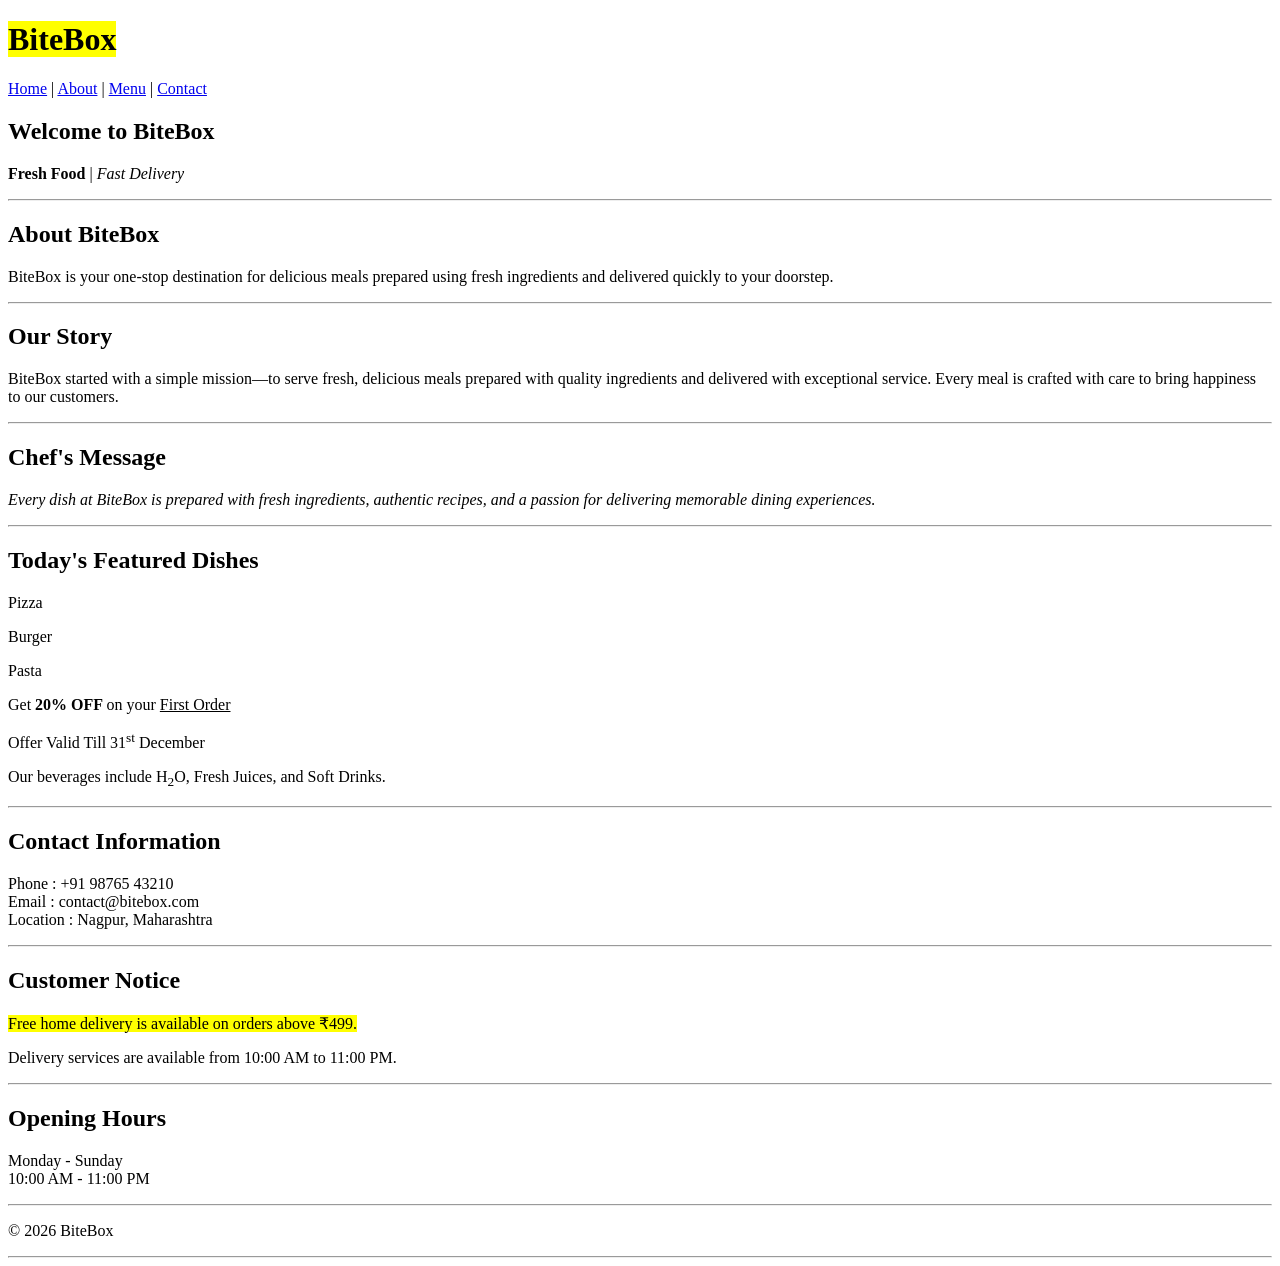
==== index.html @ c109fcca "first commit" ====
<!DOCTYPE html>
<html lang="en">

<head>
      <meta charset="UTF-8">
      <meta name="viewport" content="width=device-width, initial-scale=1.0">
      <title>BiteBox</title>
</head>

<body>

      <!-- Restaurant Name -->
      <h1><mark>BiteBox</mark> </h1>

        <!--Navigation Menu -->
<p> 
      <a href="index.html">Home</a> |
      <a href="about.html">About</a> |
      <a href="menu.html">Menu</a> |
      <a href="contact.html">Contact</a> 
</p>


      <!-- Welcome Section -->
      <h2>Welcome to BiteBox</h2>

      <p>
            <strong>Fresh Food</strong> |
            <em>Fast Delivery</em>
      </p>

      <hr>


      <!-- About Section -->
      <h2>About BiteBox</h2>
      <p>
            BiteBox is your one-stop destination for delicious meals
            prepared using fresh ingredients and delivered quickly
            to your doorstep.
      </p>

         <!--Restaurant Story -->
<hr>
    <h2> Our Story </h2>

    <p>
        BiteBox started with a simple mission—to serve fresh, delicious meals
        prepared with quality ingredients and delivered with exceptional
        service. Every meal is crafted with care to bring happiness to our
        customers.
    </p>

 <!-- Chef's Message-->
    <hr>
    <h2> Chef's Message </h2>
    <p>
        <em>
           Every dish at BiteBox is prepared with fresh ingredients, authentic 
          recipes, and a passion for delivering memorable dining experiences.
        </em>
    </p>

      <!-- Featured Section -->
      <hr>

      <h2>Today's Featured Dishes</h2>

      <p>Pizza</p>

      <p>Burger</p>

      <p>Pasta</p>

        <!--Todays Special Offers -->
      <p>
            Get <b>20% OFF </b>on your <u>First Order</u>
      </p>

      <p>
            Offer Valid Till 31<sup>st</sup> December
      </p>

      <p>
            Our beverages include H<sub>2</sub>O, Fresh Juices, and Soft Drinks.
      </p>


  <!--Contact Information-->
    <hr>
    <h2> Contact Information </h2>
    <p>

        Phone : +91 98765 43210
        <br>
        Email : contact@bitebox.com
        <br>
        Location : Nagpur, Maharashtra
    </p>

  <!-- Customer Notice -->
    <hr>
    <h2> Customer Notice </h2>
    <p>
        <mark> Free home delivery is available on orders above ₹499. </mark>
    </p>

    <p>
        Delivery services are available from 10:00 AM to 11:00 PM.
    </p>


      <!-- Opening Hours section -->
      <hr>

      <h2>Opening Hours</h2>

      <p>
            Monday - Sunday
            <br>
            10:00 AM - 11:00 PM
      </p>

      <!-- Footer Section -->
      <hr>
      <p>
            © 2026 BiteBox
      </p>

      <hr>



</body>

</html>
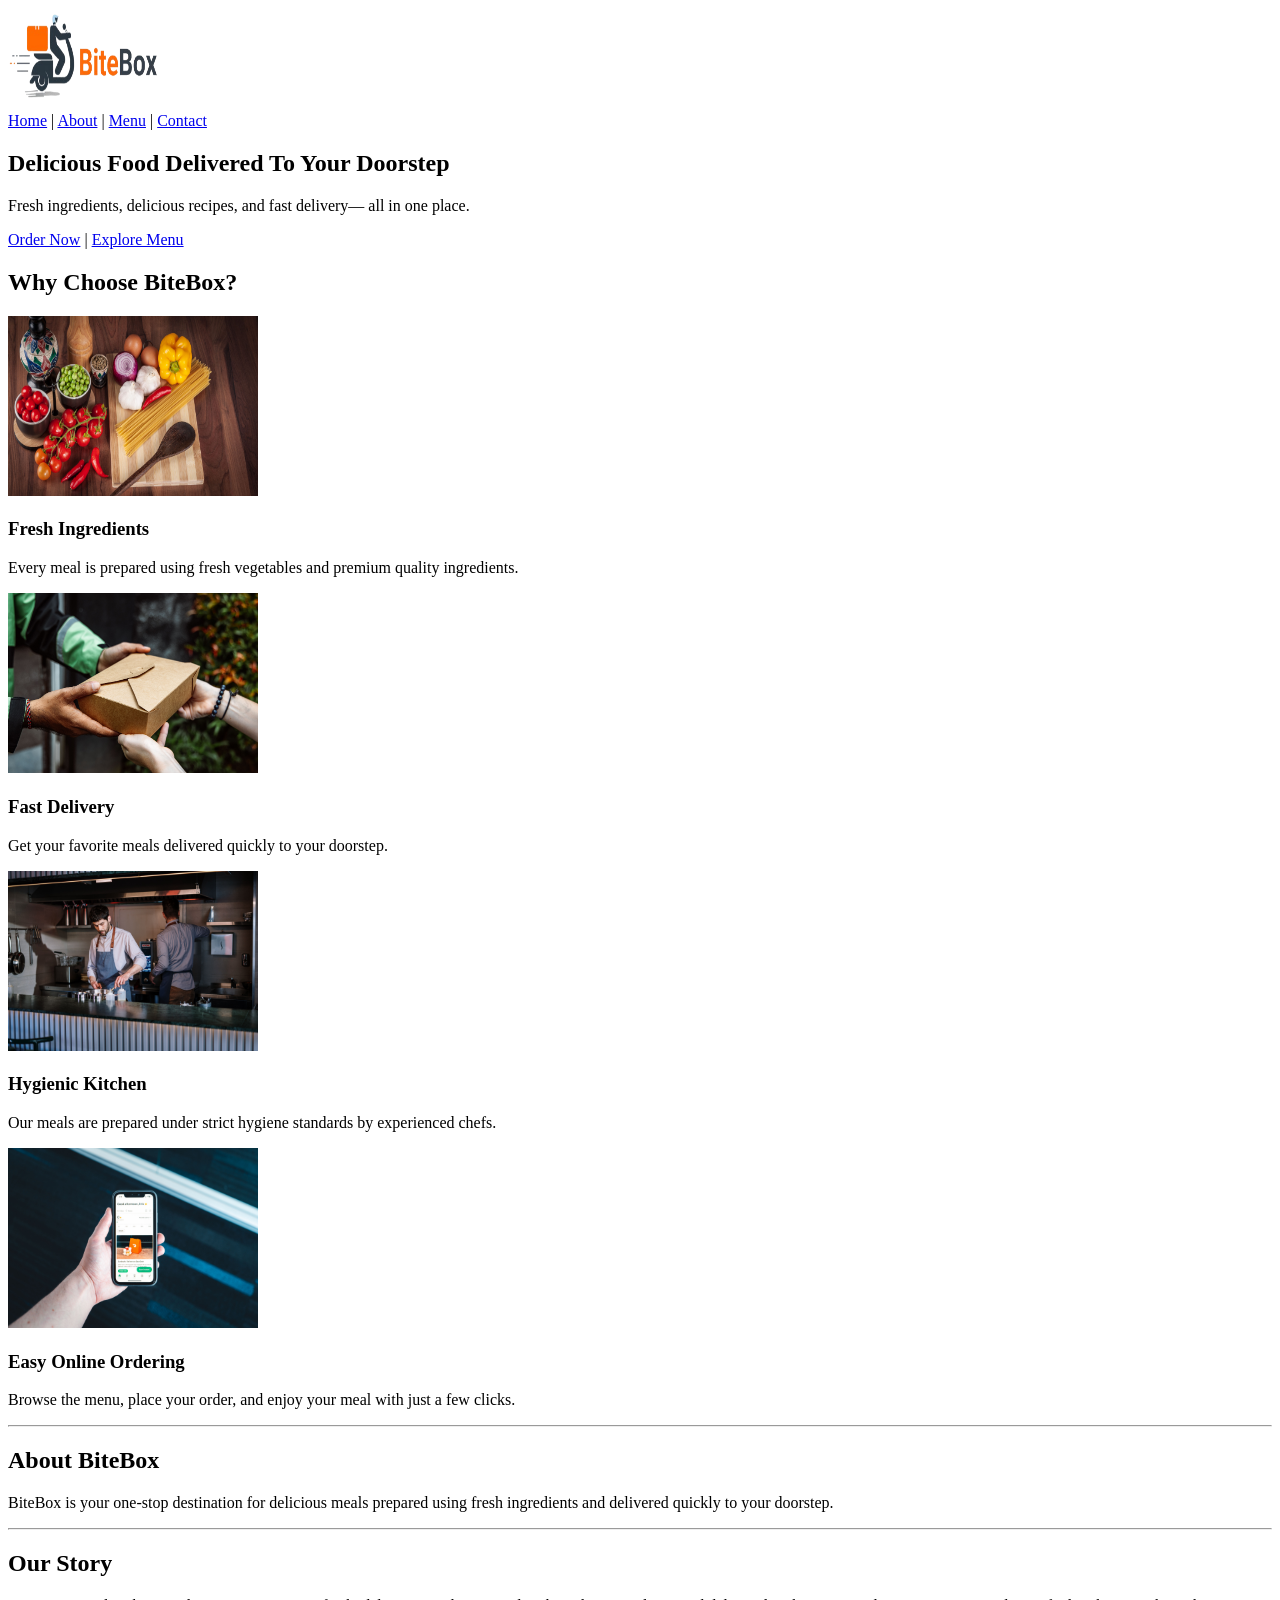
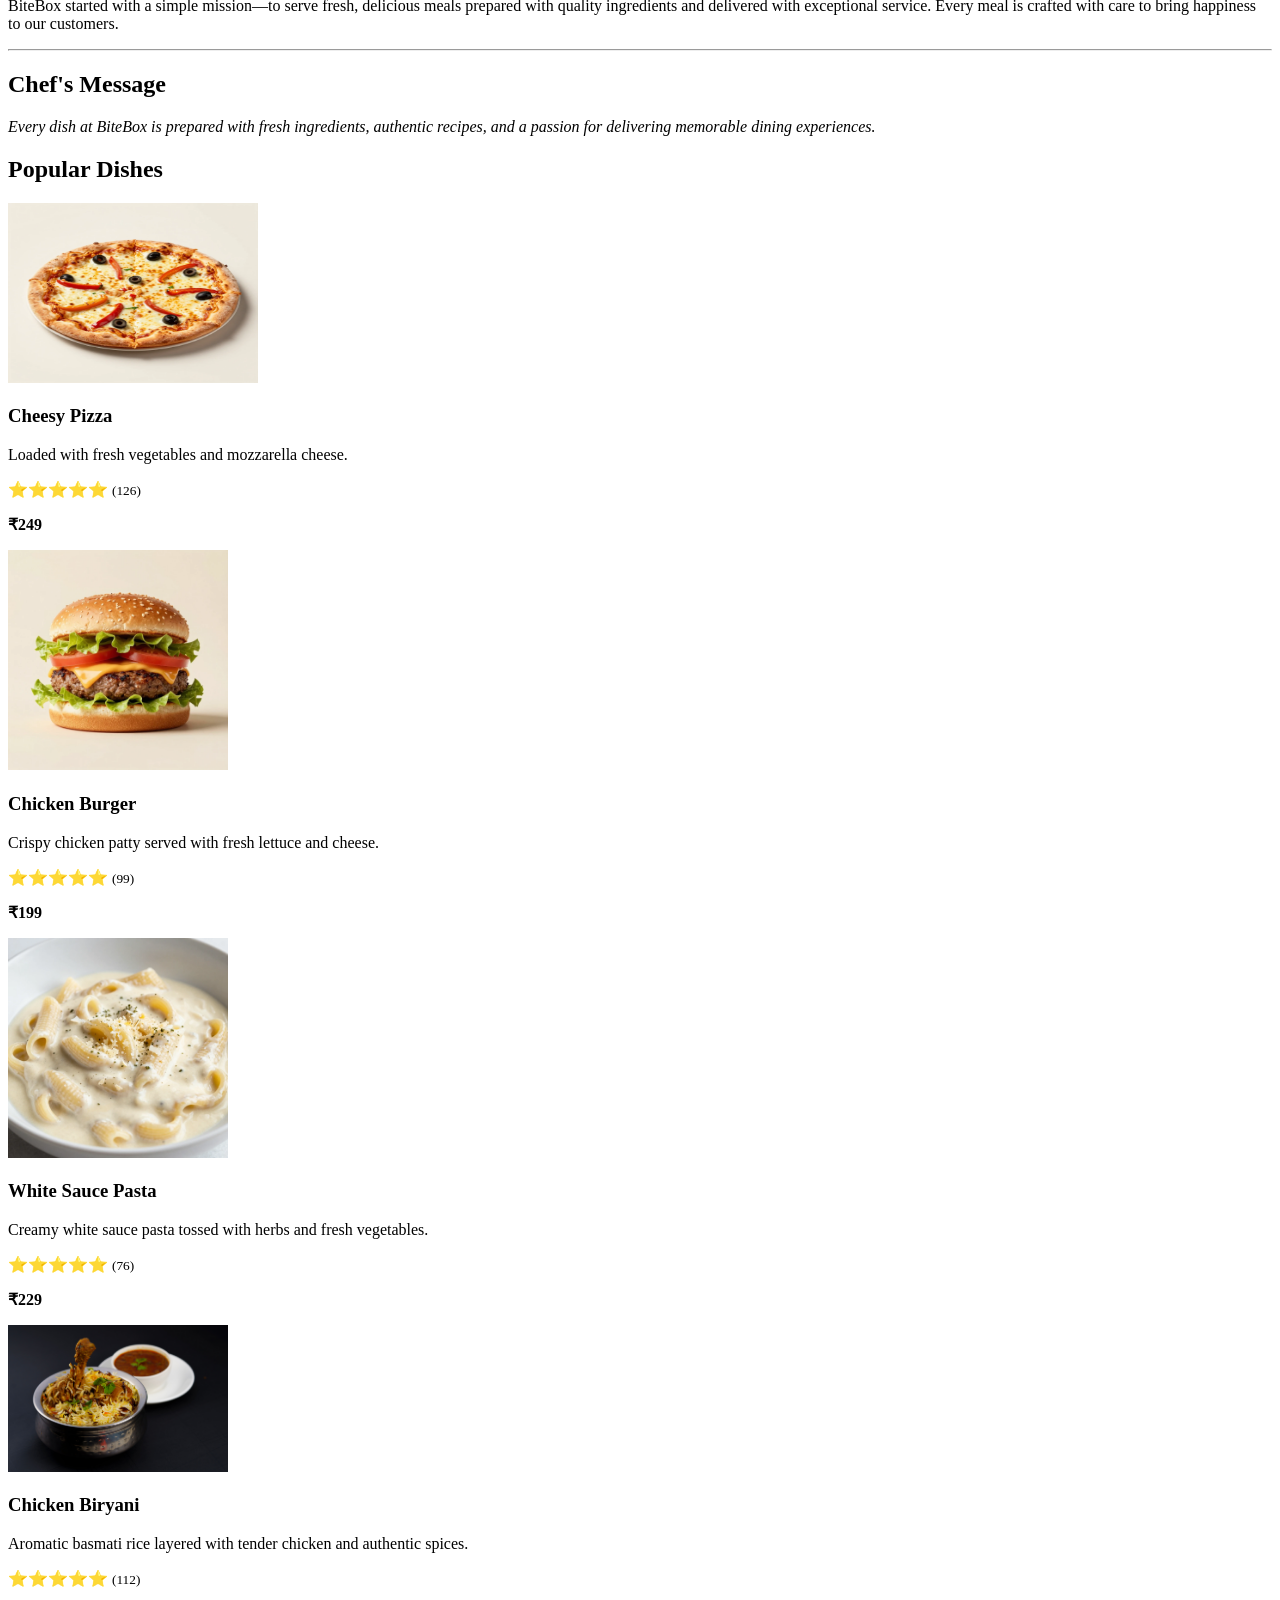
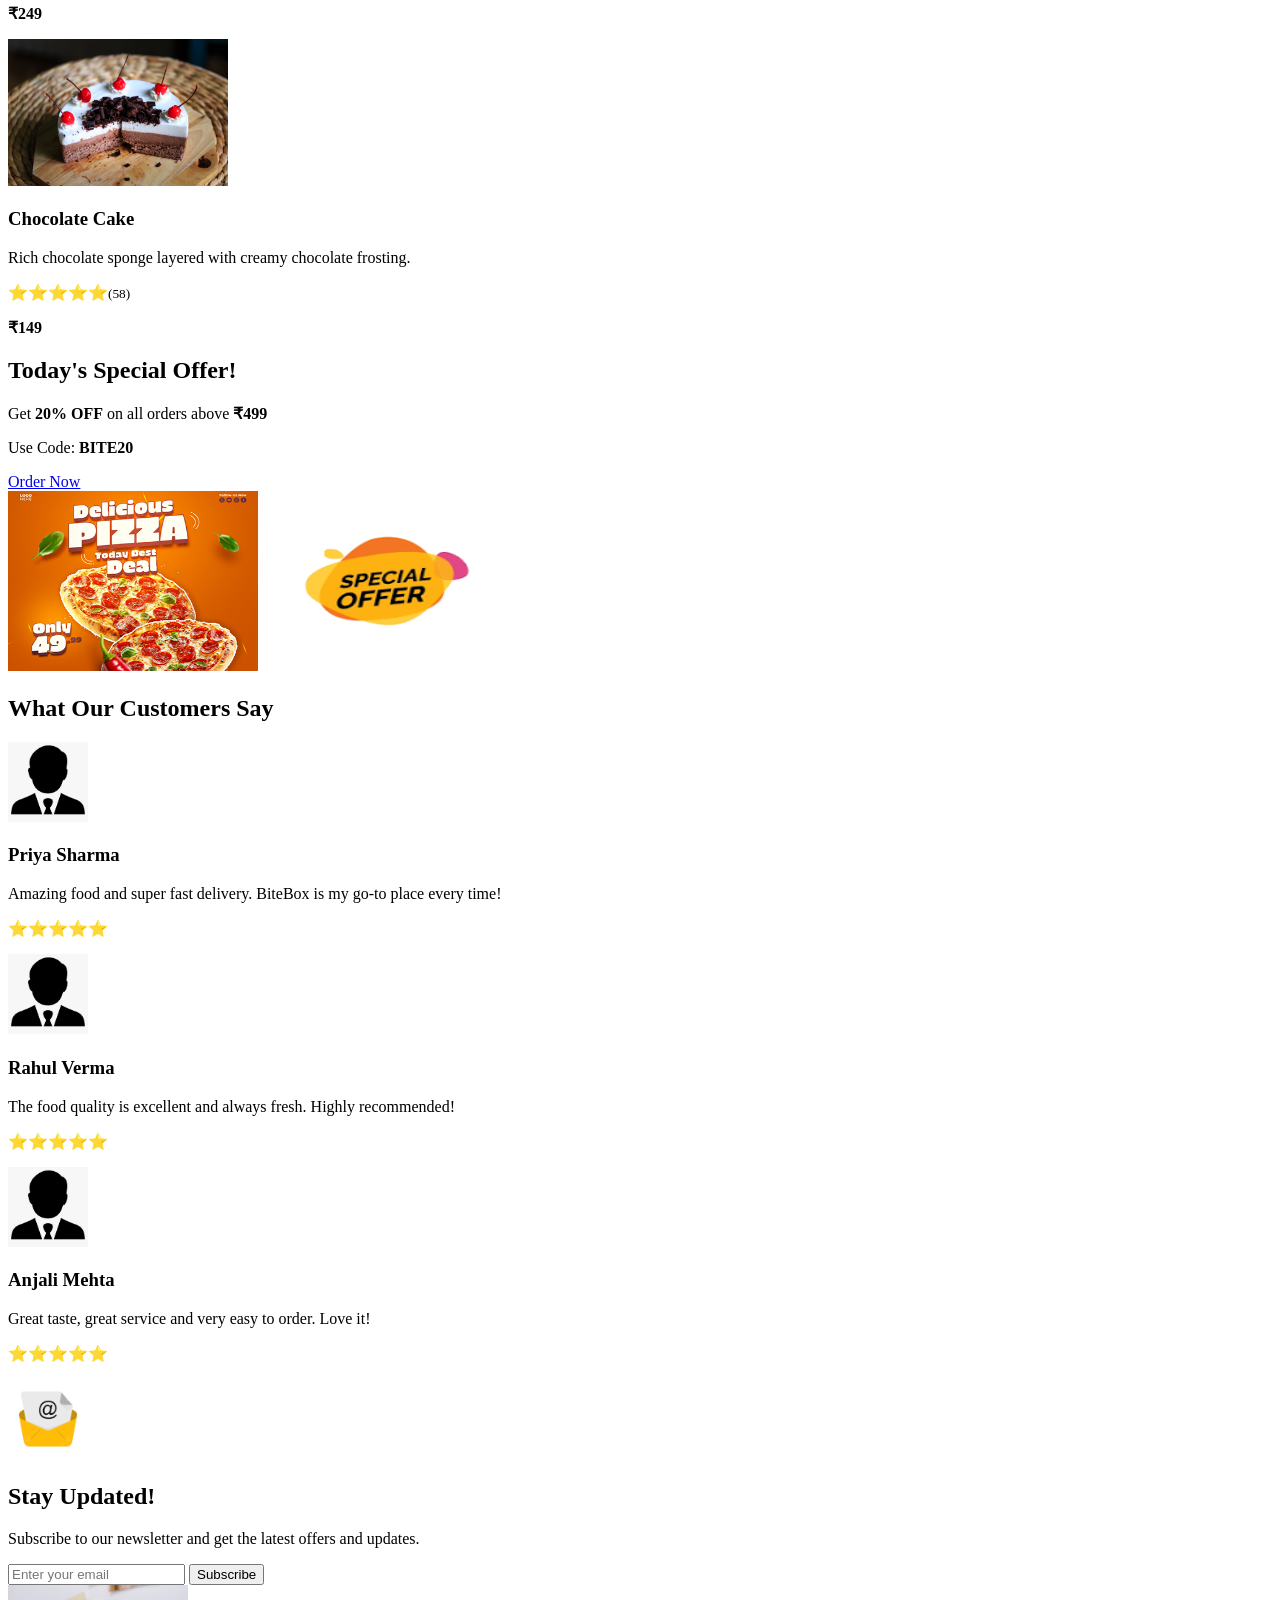
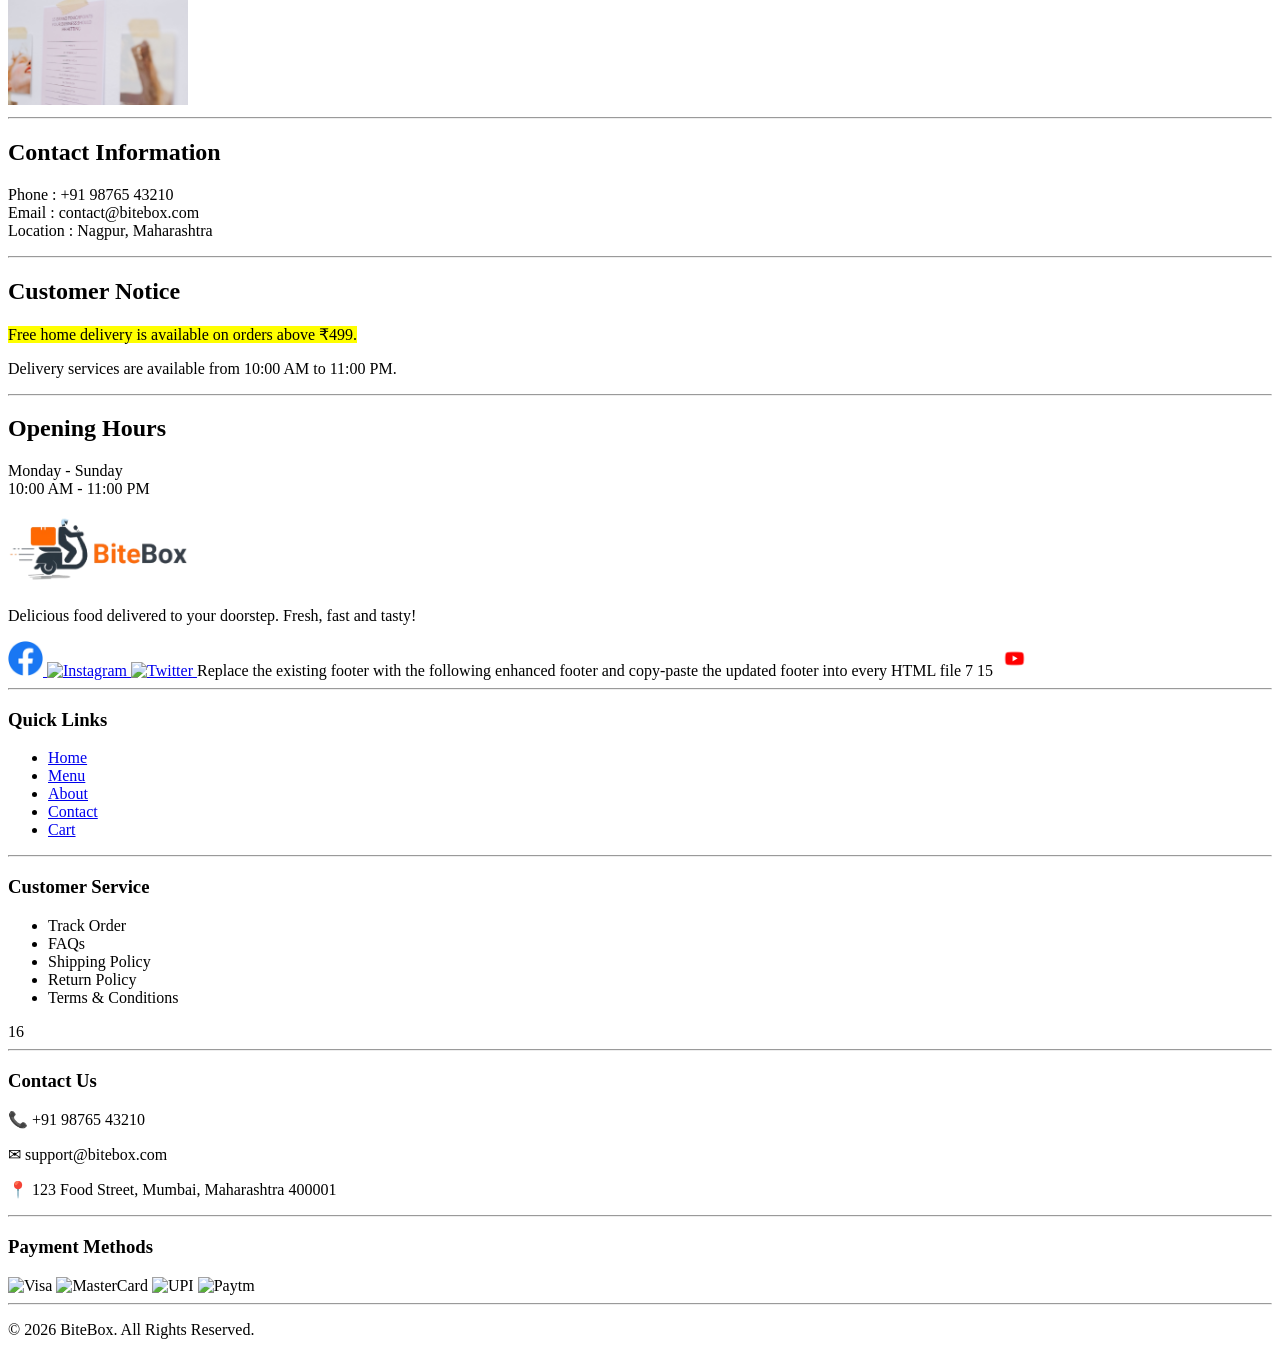
==== commit f7c5b5e8: "update menu, index, about" ====
--- a/index.html
+++ b/index.html
@@ -8,128 +8,358 @@
 </head>
 
 <body>
-
-      <!-- Restaurant Name -->
-      <h1><mark>BiteBox</mark> </h1>
-
-        <!--Navigation Menu -->
-<p> 
-      <a href="index.html">Home</a> |
-      <a href="about.html">About</a> |
-      <a href="menu.html">Menu</a> |
-      <a href="contact.html">Contact</a> 
-</p>
-
-
-      <!-- Welcome Section -->
-      <h2>Welcome to BiteBox</h2>
-
-      <p>
-            <strong>Fresh Food</strong> |
-            <em>Fast Delivery</em>
-      </p>
-
-      <hr>
-
-
-      <!-- About Section -->
-      <h2>About BiteBox</h2>
-      <p>
-            BiteBox is your one-stop destination for delicious meals
-            prepared using fresh ingredients and delivered quickly
-            to your doorstep.
-      </p>
-
-         <!--Restaurant Story -->
-<hr>
-    <h2> Our Story </h2>
-
-    <p>
-        BiteBox started with a simple mission—to serve fresh, delicious meals
-        prepared with quality ingredients and delivered with exceptional
-        service. Every meal is crafted with care to bring happiness to our
-        customers.
-    </p>
-
- <!-- Chef's Message-->
-    <hr>
-    <h2> Chef's Message </h2>
-    <p>
-        <em>
-           Every dish at BiteBox is prepared with fresh ingredients, authentic 
-          recipes, and a passion for delivering memorable dining experiences.
-        </em>
-    </p>
-
-      <!-- Featured Section -->
-      <hr>
-
-      <h2>Today's Featured Dishes</h2>
-
-      <p>Pizza</p>
-
-      <p>Burger</p>
-
-      <p>Pasta</p>
-
-        <!--Todays Special Offers -->
-      <p>
-            Get <b>20% OFF </b>on your <u>First Order</u>
-      </p>
-
-      <p>
-            Offer Valid Till 31<sup>st</sup> December
-      </p>
-
-      <p>
-            Our beverages include H<sub>2</sub>O, Fresh Juices, and Soft Drinks.
-      </p>
-
-
-  <!--Contact Information-->
-    <hr>
-    <h2> Contact Information </h2>
-    <p>
-
-        Phone : +91 98765 43210
-        <br>
-        Email : contact@bitebox.com
-        <br>
-        Location : Nagpur, Maharashtra
-    </p>
-
-  <!-- Customer Notice -->
-    <hr>
-    <h2> Customer Notice </h2>
-    <p>
-        <mark> Free home delivery is available on orders above ₹499. </mark>
-    </p>
-
-    <p>
-        Delivery services are available from 10:00 AM to 11:00 PM.
-    </p>
-
-
-      <!-- Opening Hours section -->
-      <hr>
-
-      <h2>Opening Hours</h2>
-
-      <p>
-            Monday - Sunday
-            <br>
-            10:00 AM - 11:00 PM
-      </p>
+      <header>
+            <!-- Restaurant Logo -->
+            <img src="assets/images/newbiteboxlogo.png" height="100" width="150" alt="BiteBox Logo">
+
+            <!--Navigation Menu -->
+            <nav>
+                  <a href="index.html">Home</a> |
+                  <a href="about.html">About</a> |
+                  <a href="menu.html">Menu</a> |
+                  <a href="contact.html">Contact</a>
+            </nav>
+      </header>
+
+      <!-- start main section -->
+      <main>
+            <!-- Hero section start -->
+            <section>
+
+                  <h1>Delicious Food Delivered To Your Doorstep</h1>
+                  <p> Fresh ingredients, delicious recipes, and fast delivery— all in one place.</p>
+                  <a href="menu.html">Order Now</a>
+                  |
+                  <a href="menu.html">Explore Menu</a>
+
+            </section>
+
+            <!-- Why choose us! -->
+            <section id="features">
+                  <h2>Why Choose BiteBox?</h2>
+
+                  <article>
+                        <img src="./assets/images/fresh-ingedients.jpg" alt="Fresh Ingredients" width="250"
+                              height="180">
+                        <h3>Fresh Ingredients</h3>
+                        <p>Every meal is prepared using fresh vegetables and premium
+                              quality ingredients.</p>
+                  </article>
+
+                  <article>
+                        <img src="./assets/images/fatst delivery.jpg" alt="Fast Delivery" width="250" height="180">
+                        <h3>Fast Delivery</h3>
+                        <p>Get your favorite meals delivered quickly to your doorstep.</p>
+                  </article>
+
+                  <article>
+                        <img src="./assets/images/kitchen.jpg" alt="Hygienic Kitchen" width="250" height="180">
+                        <h3>Hygienic Kitchen</h3>
+                        <p>Our meals are prepared under strict hygiene standards
+                              by experienced chefs.</p>
+                  </article>
+
+                  <article>
+                        <img src="./assets/images/online-order.jpg" alt="Online Ordering" width="250" height="180">
+                        <h3>Easy Online Ordering</h3>
+                        <p>
+                              Browse the menu, place your order, and enjoy your meal with
+                              just a few clicks.
+                        </p>
+                  </article>
+
+            </section>
+
+
+            <hr>
+            <section>
+                  <!-- About Section -->
+                  <h2>About BiteBox</h2>
+                  <p>
+                        BiteBox is your one-stop destination for delicious meals
+                        prepared using fresh ingredients and delivered quickly
+                        to your doorstep.
+                  </p>
+            </section>
+
+            <!--Restaurant Story -->
+            <section>
+                  <hr>
+                  <h2> Our Story </h2>
+                  <p>
+                        BiteBox started with a simple mission—to serve fresh, delicious meals
+                        prepared with quality ingredients and delivered with exceptional
+                        service. Every meal is crafted with care to bring happiness to our
+                        customers.
+                  </p>
+            </section>
+            <!-- Chef's Message-->
+            <section>
+                  <hr>
+                  <h2> Chef's Message </h2>
+                  <p>
+                        <em>
+                              Every dish at BiteBox is prepared with fresh ingredients, authentic
+                              recipes, and a passion for delivering memorable dining experiences.
+                        </em>
+                  </p>
+            </section>
+
+
+
+            <!-- Todays Featured Section -->
+            <section id="popular-dishes">
+                  <h2>Popular Dishes</h2>
+                  <article>
+
+                        <img src="./assets/images/pizza.png" alt="Cheesy Pizza" width="250" height="180">
+                        <h3>Cheesy Pizza</h3>
+                        <p>Loaded with fresh vegetables and mozzarella cheese.</p>
+                        <p> <span>⭐⭐⭐⭐⭐ </span> <small>(126)</small></p>
+                        <p> <strong> ₹249 </strong></p>
+                  </article>
+
+                  <article>
+                        <img src="assets/images/burger.png" alt="Chicken Burger" width="220">
+                        <h3>Chicken Burger</h3>
+                        <p>
+                              Crispy chicken patty served with fresh lettuce and cheese.
+                        </p>
+                        <p> <span>⭐⭐⭐⭐⭐ </span> <small> (99)</small> </p>
+                        <p> <strong>₹199</strong> </p>
+                  </article>
+
+                  <article>
+                        <img src="assets/images/pasta.png" alt="White Sauce Pasta" width="220">
+                        <h3>White Sauce Pasta</h3>
+                        <p>
+                              Creamy white sauce pasta tossed with herbs and fresh vegetables.
+                        </p>
+                        <p> <span>⭐⭐⭐⭐⭐ </span><small> (76) </small> </p>
+                        <p> <strong>₹229</strong></p>
+                  </article>
+
+                  <article>
+                        <img src="assets/images/biryani.jpg" alt="Chicken Biryani" width="220">
+                        <h3>Chicken Biryani</h3>
+                        <p>
+                              Aromatic basmati rice layered with tender chicken and authentic spices.
+                        </p>
+                        <p> <span>⭐⭐⭐⭐⭐ </span><small>(112)</small> </p>
+                        <p><strong>₹249</strong></p>
+                  </article>
+
+                  <article>
+                        <img src="assets/images/cake.jpg" alt="Chocolate Cake" width="220">
+                        <h3>Chocolate Cake</h3>
+                        <p>
+                              Rich chocolate sponge layered with creamy chocolate frosting.
+                        </p>
+                        <p><span>⭐⭐⭐⭐⭐</span><small>(58)</small> </p>
+                        <p> <strong>₹149</strong></p>
+                  </article>
+
+            </section>
+
+            <!-- Todays Special Offers -->
+            <section id="offer">
+                  <div class="offer-content">
+                        <h2>Today's Special Offer!</h2>
+                        <p> Get <strong>20% OFF</strong> on all orders above
+                              <strong>₹499</strong>
+                        </p>
+                        <p> Use Code: <strong>BITE20</strong></p>
+                        <a href="menu.html"> Order Now </a>
+                  </div>
+
+                  <div class="offer-image">
+                        <img src="assets/images/pizza-discount.png" alt="Special Offer Pizza" width="250" height="180">
+                        <img src="assets/images/offer.png" alt="20% OFF" width="250" height="180">
+                  </div>
+            </section>
+
+            <!--Customer Reviews-->
+            <section id="reviews">
+                  <h2>What Our Customers Say</h2>
+
+                  <article>
+                        <img src="assets/images/person.png" alt="Priya Sharma" width="80" height="80">
+                        <h3>Priya Sharma</h3>
+                        <p> Amazing food and super fast delivery.
+                              BiteBox is my go-to place every time!
+                        </p>
+                        <p> <span>⭐⭐⭐⭐⭐</span> </p>
+                  </article>
+
+                  <article>
+                        <img src="assets/images/person.png" alt="Rahul Verma" width="80" height="80">
+                        <h3>Rahul Verma</h3>
+                        <p>The food quality is excellent and always fresh. Highly recommended!</p>
+                        <p> <span>⭐⭐⭐⭐⭐</span> </p>
+                  </article>
+
+                  <article>
+                        <img src="assets/images/person.png" alt="Anjali Mehta" width="80" height="80">
+                        <h3>Anjali Mehta</h3>
+                        <p>Great taste, great service and very easy to order. Love it!
+                        </p>
+                        <p> <span>⭐⭐⭐⭐⭐</span> </p>
+                  </article>
+            </section>
+            <section>
+                  <div>
+
+
+
+                  </div>
+
+            </section>
+
+            <!-- NewsLetter -->
+            <section id="newsletter">
+                  <div class="newsletter-content">
+                        <img src="assets/images/mail.png" alt="Newsletter Icon" width="80" height="80">
+
+                        <div>
+                              <h2>Stay Updated!</h2>
+                              <p> Subscribe to our newsletter and get the latest
+                                    offers and updates.
+                              </p>
+                        </div>
+                  </div>
+
+                  <div class="newsletter-form">
+                        <input type="email" placeholder="Enter your email">
+                        <button> Subscribe </button>
+                  </div>
+
+                  <div class="newsletter-image">
+                        <img src="assets/images/newsletter.jpg" alt="Newsletter Food" width="180" height="120">
+                  </div>
+            </section>
+
+
+            <!--Contact Information-->
+            <section>
+                  <hr>
+                  <h2> Contact Information </h2>
+                  <p>
+                        Phone : +91 98765 43210
+                        <br>
+                        Email : contact@bitebox.com
+                        <br>
+                        Location : Nagpur, Maharashtra
+                  </p>
+            </section>
+
+            <aside>
+                  <!-- Customer Notice -->
+                  <hr>
+                  <h2> Customer Notice </h2>
+                  <p>
+                        <mark> Free home delivery is available on orders above ₹499. </mark>
+                  </p>
+                  <p>
+                        Delivery services are available from 10:00 AM to 11:00 PM.
+                  </p>
+            </aside>
+
+            <section>
+                  <!-- Opening Hours section -->
+                  <hr>
+                  <h2>Opening Hours</h2>
+                  <p>
+                        Monday - Sunday
+                        <br>
+                        10:00 AM - 11:00 PM
+                  </p>
+            </section>
+
+      </main>
 
       <!-- Footer Section -->
-      <hr>
-      <p>
-            © 2026 BiteBox
-      </p>
-
-      <hr>
-
-
+
+      <footer>
+            <!-- Footer Logo Section -->
+            <section>
+                  <img src="assets/images/newbiteboxlogo.png" alt="BiteBox Logo" width="180">
+                  <p> Delicious food delivered to your doorstep.
+                        Fresh, fast and tasty!
+                  </p>
+
+                  <a href="#">
+                        <img src="assets/images/facebook.png" alt="Facebook" width="35" height="35">
+                  </a>
+
+                  <a href="#">
+                        <img src="assets/images/instagram.png" alt="Instagram" width="35" height="35">
+                  </a>
+
+                  <a href="#">
+                        <img src="assets/images/twitter.png" alt="Twitter" width="35" height="35">
+                  </a>
+                  Replace the existing footer with the following enhanced footer and copy-paste the  updated footer into every HTML file
+
+                  7  15
+                  <a href="#">
+                        <img src="assets/images/youtube.png" alt="YouTube" width="35" height="35">
+                  </a>
+            </section>
+
+            <hr>
+
+            <!-- Quick Links -->
+            <section>
+                  <h3>Quick Links</h3>
+                  <ul>
+                        <li><a href="index.html">Home</a></li>
+                        <li><a href="menu.html">Menu</a></li>
+                        <li><a href="about.html">About</a></li>
+                        <li><a href="contact.html">Contact</a></li>
+                        <li><a href="cart.html">Cart</a></li>
+                        </ul>
+            </section>
+
+                        <hr>
+
+                        <!-- Customer Service -->
+                        <section>
+                              <h3>Customer Service</h3>
+                              <ul>
+                                    <li>Track Order</li>
+                                    <li>FAQs</li>
+                                    <li>Shipping Policy</li>
+                                    <li>Return Policy</li>
+                                    <li>Terms & Conditions</li>
+                              </ul>
+                              16
+                        </section>
+
+                        <hr>
+
+                        <!-- Contact Information -->
+                        <section>
+                              <h3>Contact Us</h3>
+                              <p>📞 +91 98765 43210</p>
+                              <p>✉ support@bitebox.com</p>
+                              <p>📍 123 Food Street, Mumbai, Maharashtra 400001 </p>
+                        </section>
+
+                        <hr>
+
+                        <!-- Payment Methods -->
+                        <section>
+                              <h3>Payment Methods</h3>
+                              <img src="assets/images/visa.png" alt="Visa" width="60">
+                              <img src="assets/images/mastercard.png" alt="MasterCard" width="60">
+                              <img src="assets/images/upi.png" alt="UPI" width="60">
+                              <img src="assets/images/paytm.png" alt="Paytm" width="60">
+                        </section>
+
+                        <hr>
+                        <p> © 2026 BiteBox. All Rights Reserved. </p>
+
+      </footer>
 
 </body>
 
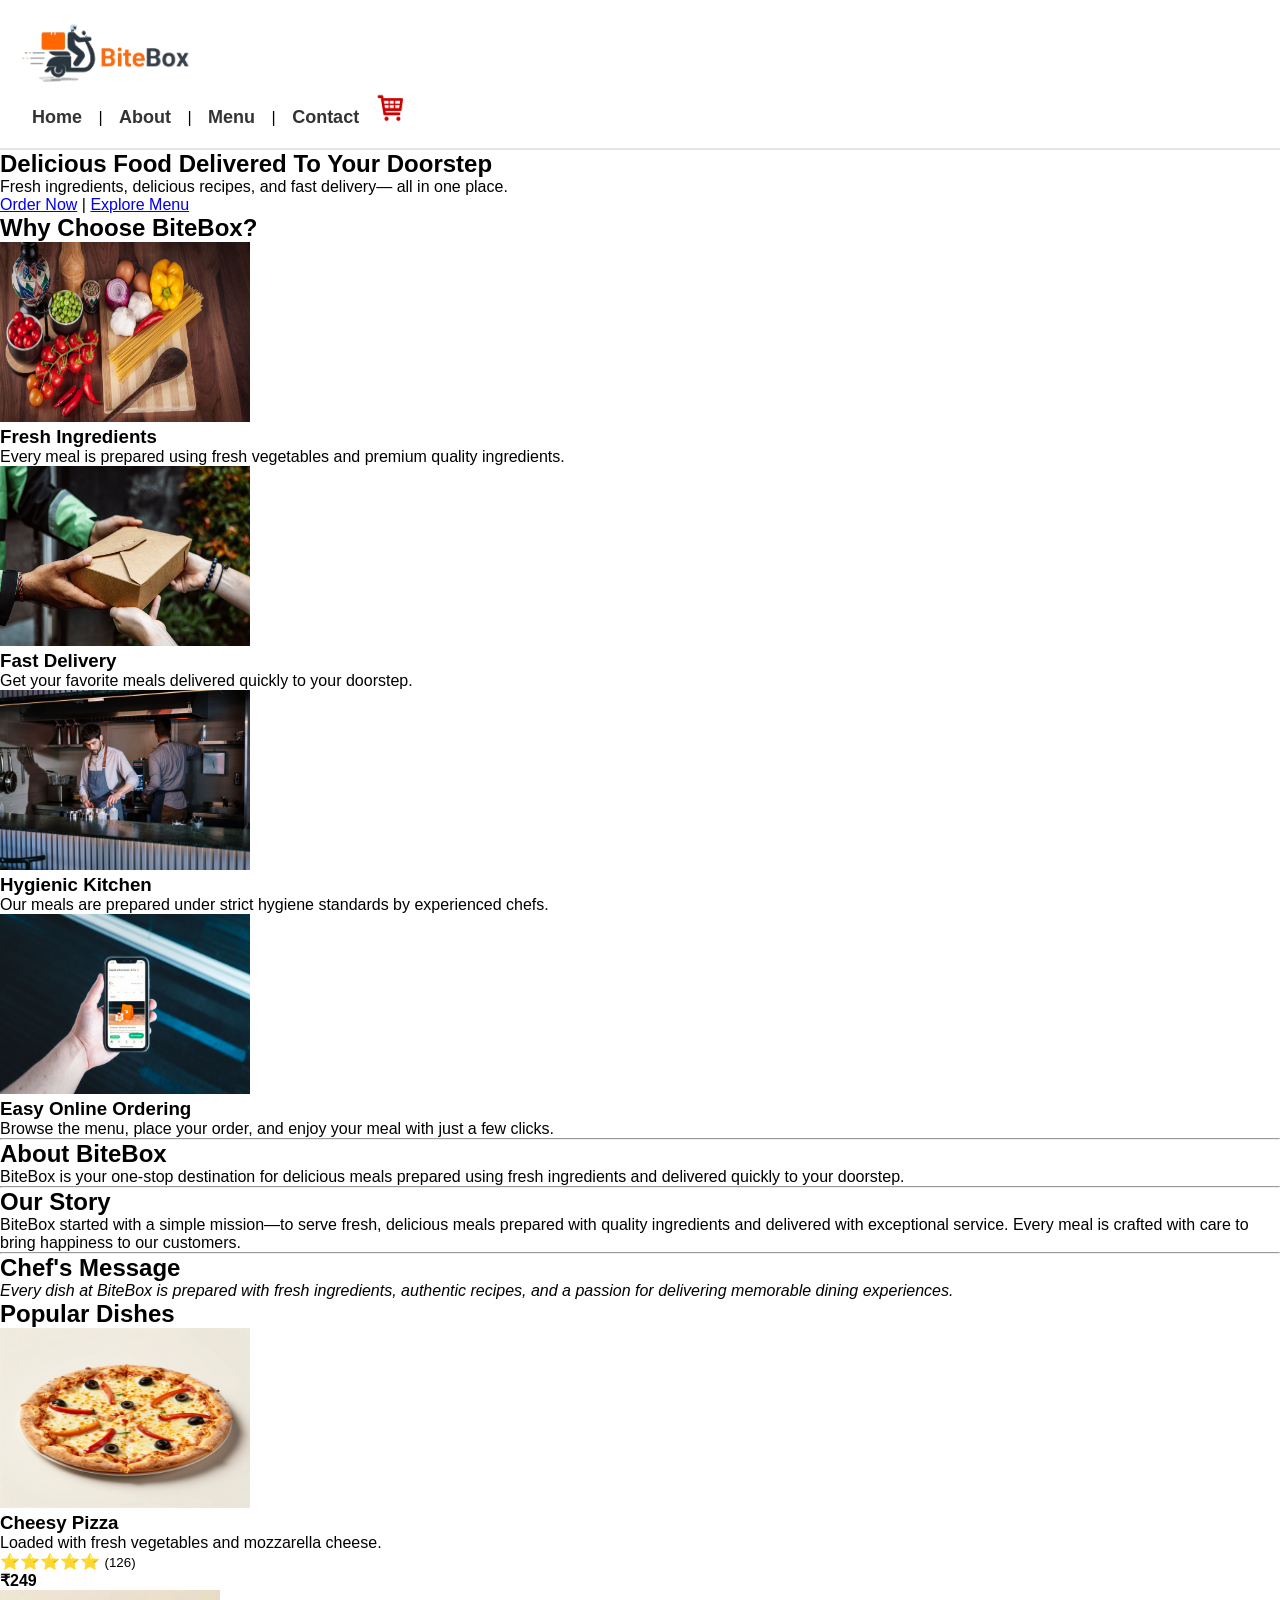
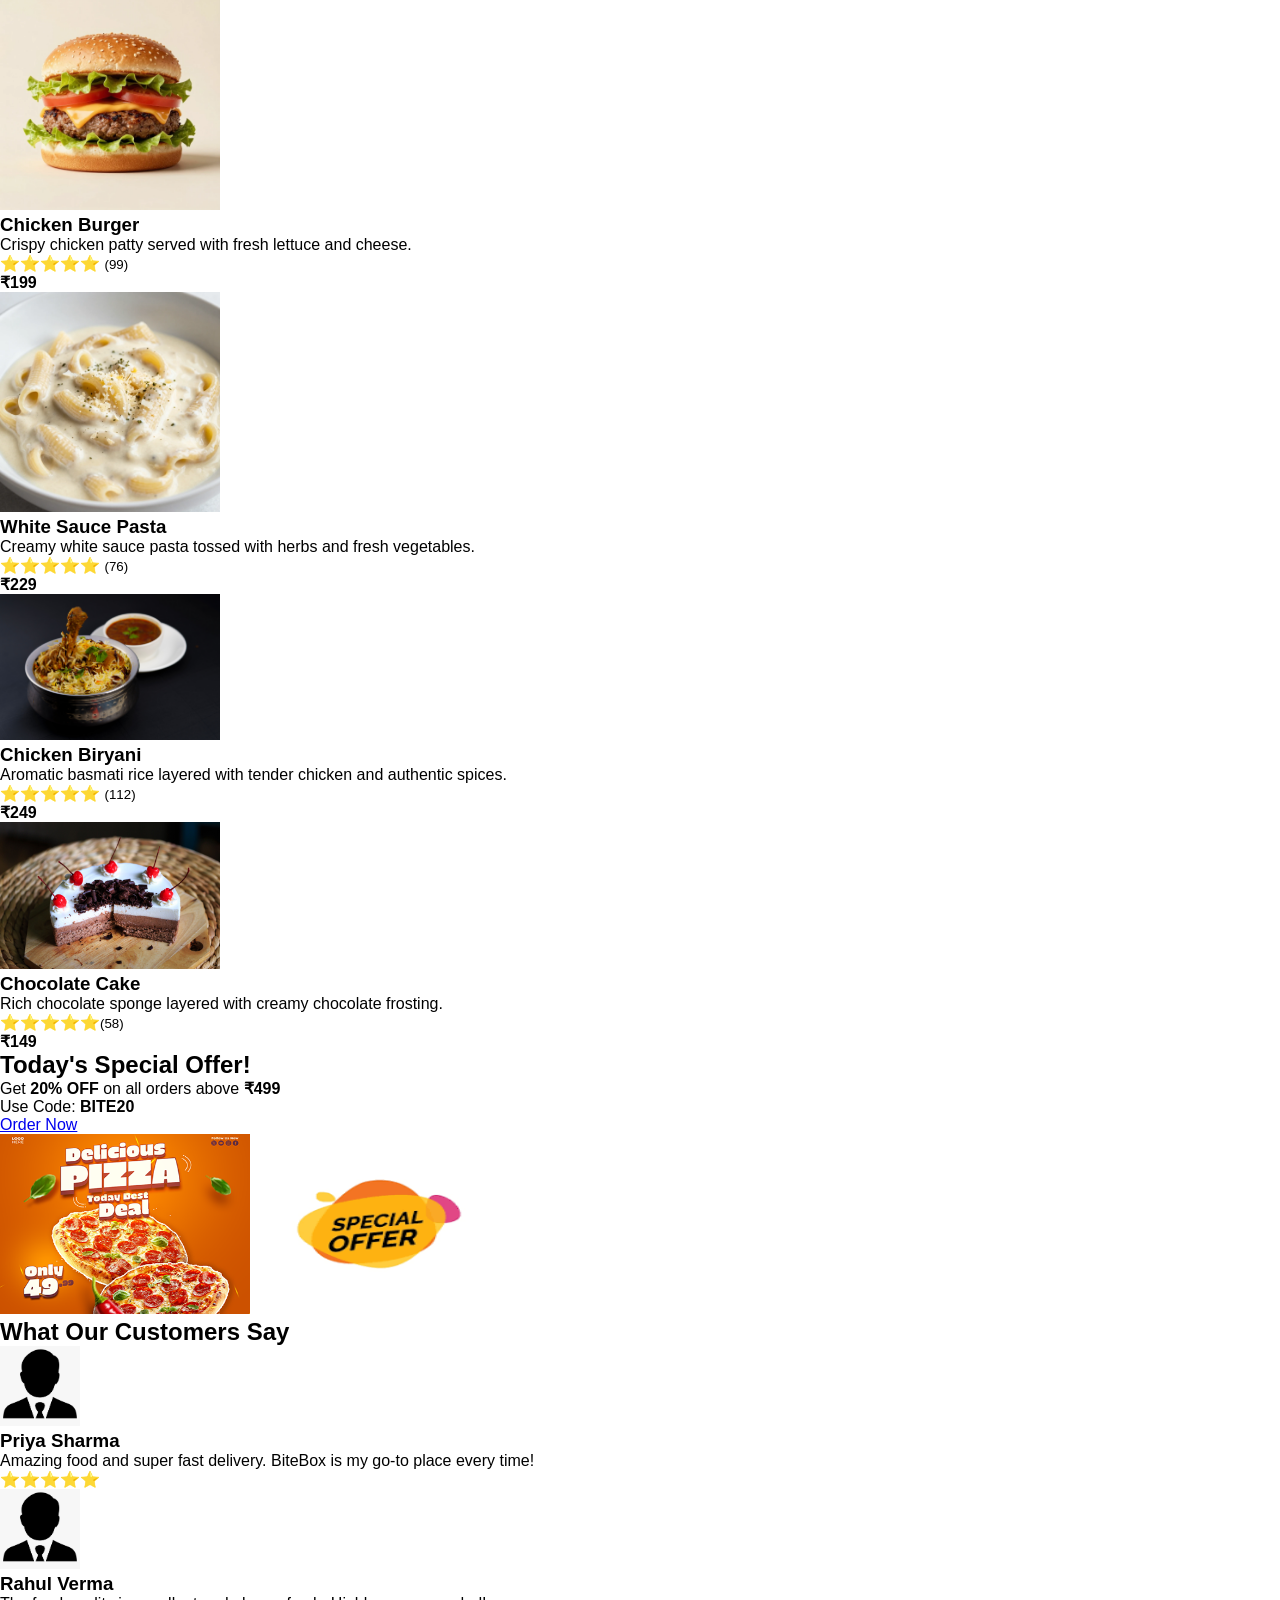
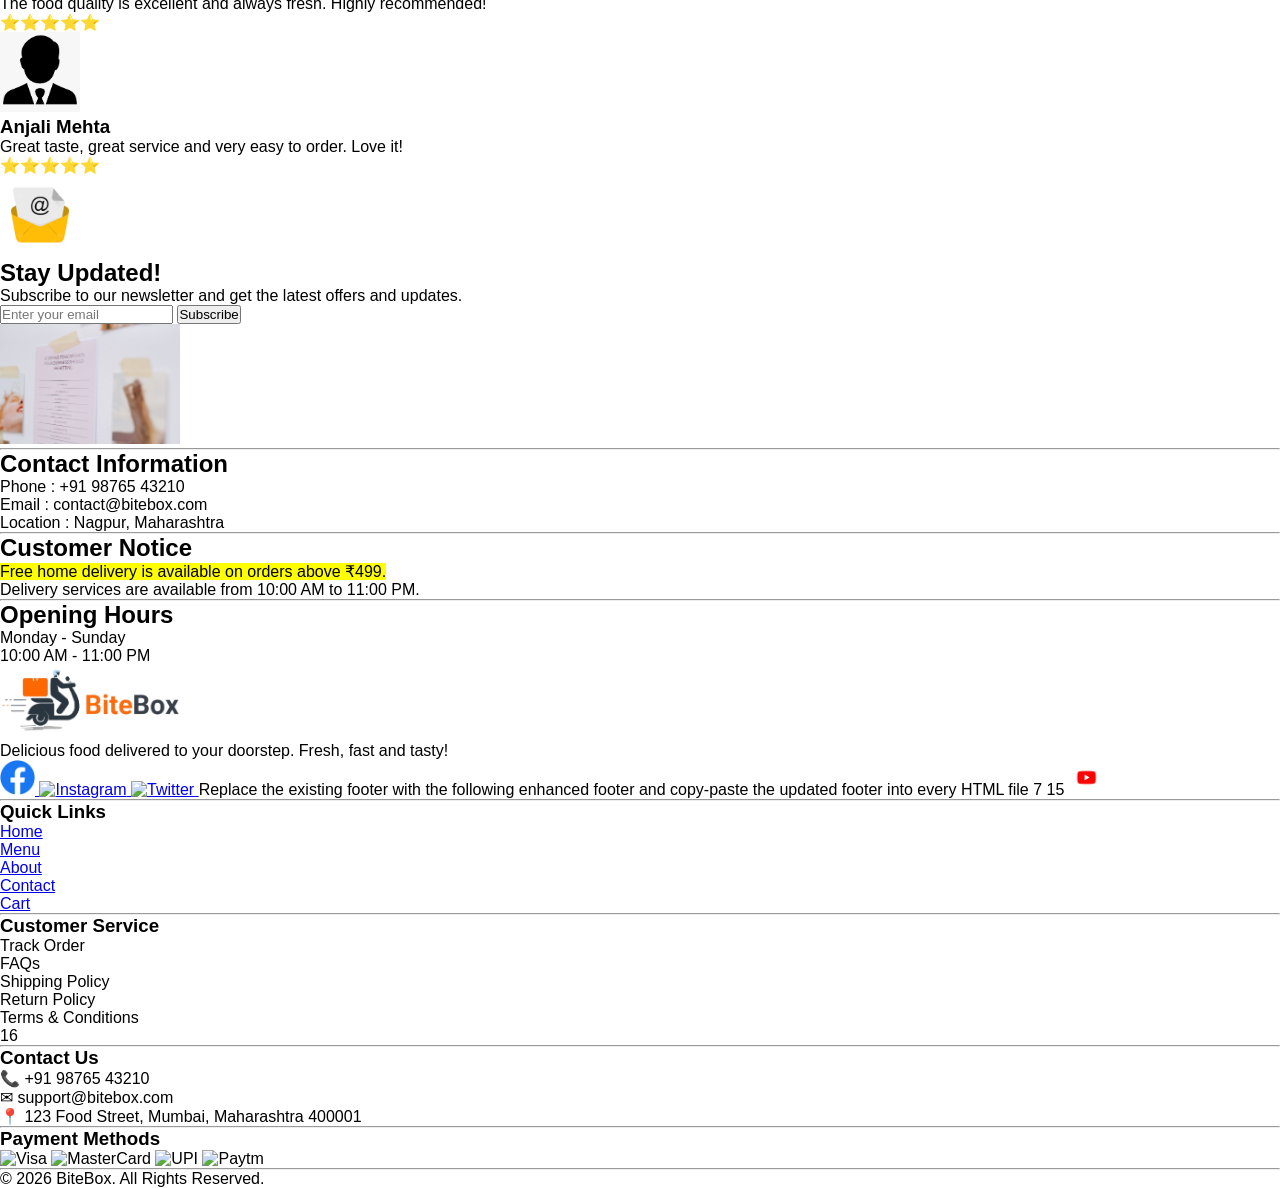
==== commit 388e2781: "refractor the website with layout" ====
--- a/index.html
+++ b/index.html
@@ -5,12 +5,13 @@
       <meta charset="UTF-8">
       <meta name="viewport" content="width=device-width, initial-scale=1.0">
       <title>BiteBox</title>
+      <link rel="stylesheet" href="css/style.css">
 </head>
 
 <body>
       <header>
             <!-- Restaurant Logo -->
-            <img src="assets/images/newbiteboxlogo.png" height="100" width="150" alt="BiteBox Logo">
+            <img class="logo" src="assets/images/newbiteboxlogo.png" alt="BiteBox Logo">
 
             <!--Navigation Menu -->
             <nav>
@@ -18,6 +19,7 @@
                   <a href="about.html">About</a> |
                   <a href="menu.html">Menu</a> |
                   <a href="contact.html">Contact</a>
+                  <img src="assets/images/cart.png" alt="Cart Icon" width="30" height="30">
             </nav>
       </header>
 
@@ -298,9 +300,10 @@
                   <a href="#">
                         <img src="assets/images/twitter.png" alt="Twitter" width="35" height="35">
                   </a>
-                  Replace the existing footer with the following enhanced footer and copy-paste the  updated footer into every HTML file
-
-                  7  15
+                  Replace the existing footer with the following enhanced footer and copy-paste the updated footer into
+                  every HTML file
+
+                  7 15
                   <a href="#">
                         <img src="assets/images/youtube.png" alt="YouTube" width="35" height="35">
                   </a>
@@ -317,47 +320,47 @@
                         <li><a href="about.html">About</a></li>
                         <li><a href="contact.html">Contact</a></li>
                         <li><a href="cart.html">Cart</a></li>
-                        </ul>
-            </section>
-
-                        <hr>
-
-                        <!-- Customer Service -->
-                        <section>
-                              <h3>Customer Service</h3>
-                              <ul>
-                                    <li>Track Order</li>
-                                    <li>FAQs</li>
-                                    <li>Shipping Policy</li>
-                                    <li>Return Policy</li>
-                                    <li>Terms & Conditions</li>
-                              </ul>
-                              16
-                        </section>
-
-                        <hr>
-
-                        <!-- Contact Information -->
-                        <section>
-                              <h3>Contact Us</h3>
-                              <p>📞 +91 98765 43210</p>
-                              <p>✉ support@bitebox.com</p>
-                              <p>📍 123 Food Street, Mumbai, Maharashtra 400001 </p>
-                        </section>
-
-                        <hr>
-
-                        <!-- Payment Methods -->
-                        <section>
-                              <h3>Payment Methods</h3>
-                              <img src="assets/images/visa.png" alt="Visa" width="60">
-                              <img src="assets/images/mastercard.png" alt="MasterCard" width="60">
-                              <img src="assets/images/upi.png" alt="UPI" width="60">
-                              <img src="assets/images/paytm.png" alt="Paytm" width="60">
-                        </section>
-
-                        <hr>
-                        <p> © 2026 BiteBox. All Rights Reserved. </p>
+                  </ul>
+            </section>
+
+            <hr>
+
+            <!-- Customer Service -->
+            <section>
+                  <h3>Customer Service</h3>
+                  <ul>
+                        <li>Track Order</li>
+                        <li>FAQs</li>
+                        <li>Shipping Policy</li>
+                        <li>Return Policy</li>
+                        <li>Terms & Conditions</li>
+                  </ul>
+                  16
+            </section>
+
+            <hr>
+
+            <!-- Contact Information -->
+            <section>
+                  <h3>Contact Us</h3>
+                  <p>📞 +91 98765 43210</p>
+                  <p>✉ support@bitebox.com</p>
+                  <p>📍 123 Food Street, Mumbai, Maharashtra 400001 </p>
+            </section>
+
+            <hr>
+
+            <!-- Payment Methods -->
+            <section>
+                  <h3>Payment Methods</h3>
+                  <img src="assets/images/visa.png" alt="Visa" width="60">
+                  <img src="assets/images/mastercard.png" alt="MasterCard" width="60">
+                  <img src="assets/images/upi.png" alt="UPI" width="60">
+                  <img src="assets/images/paytm.png" alt="Paytm" width="60">
+            </section>
+
+            <hr>
+            <p> © 2026 BiteBox. All Rights Reserved. </p>
 
       </footer>
 
--- a/css/style.css
+++ b/css/style.css
@@ -0,0 +1,27 @@
+*{
+      padding: 0;
+      margin: 0;
+      box-sizing: border-box;
+      font-family:Arial, Helvetica, sans-serif
+}
+
+header{
+      background-color: #ffffff;
+      padding: 20px ;
+      border-bottom: 2px solid #e5e5e5;
+}
+.logo{
+      width: 170px;
+      height: auto;
+}
+nav a{
+      text-decoration: none;
+      color: #333333;
+      font-size: 18px;
+      margin: 0 12px;
+      font-weight: 600;
+}
+nav a:hover{
+   color: #ff6b00; 
+   text-decoration: underline;  
+}
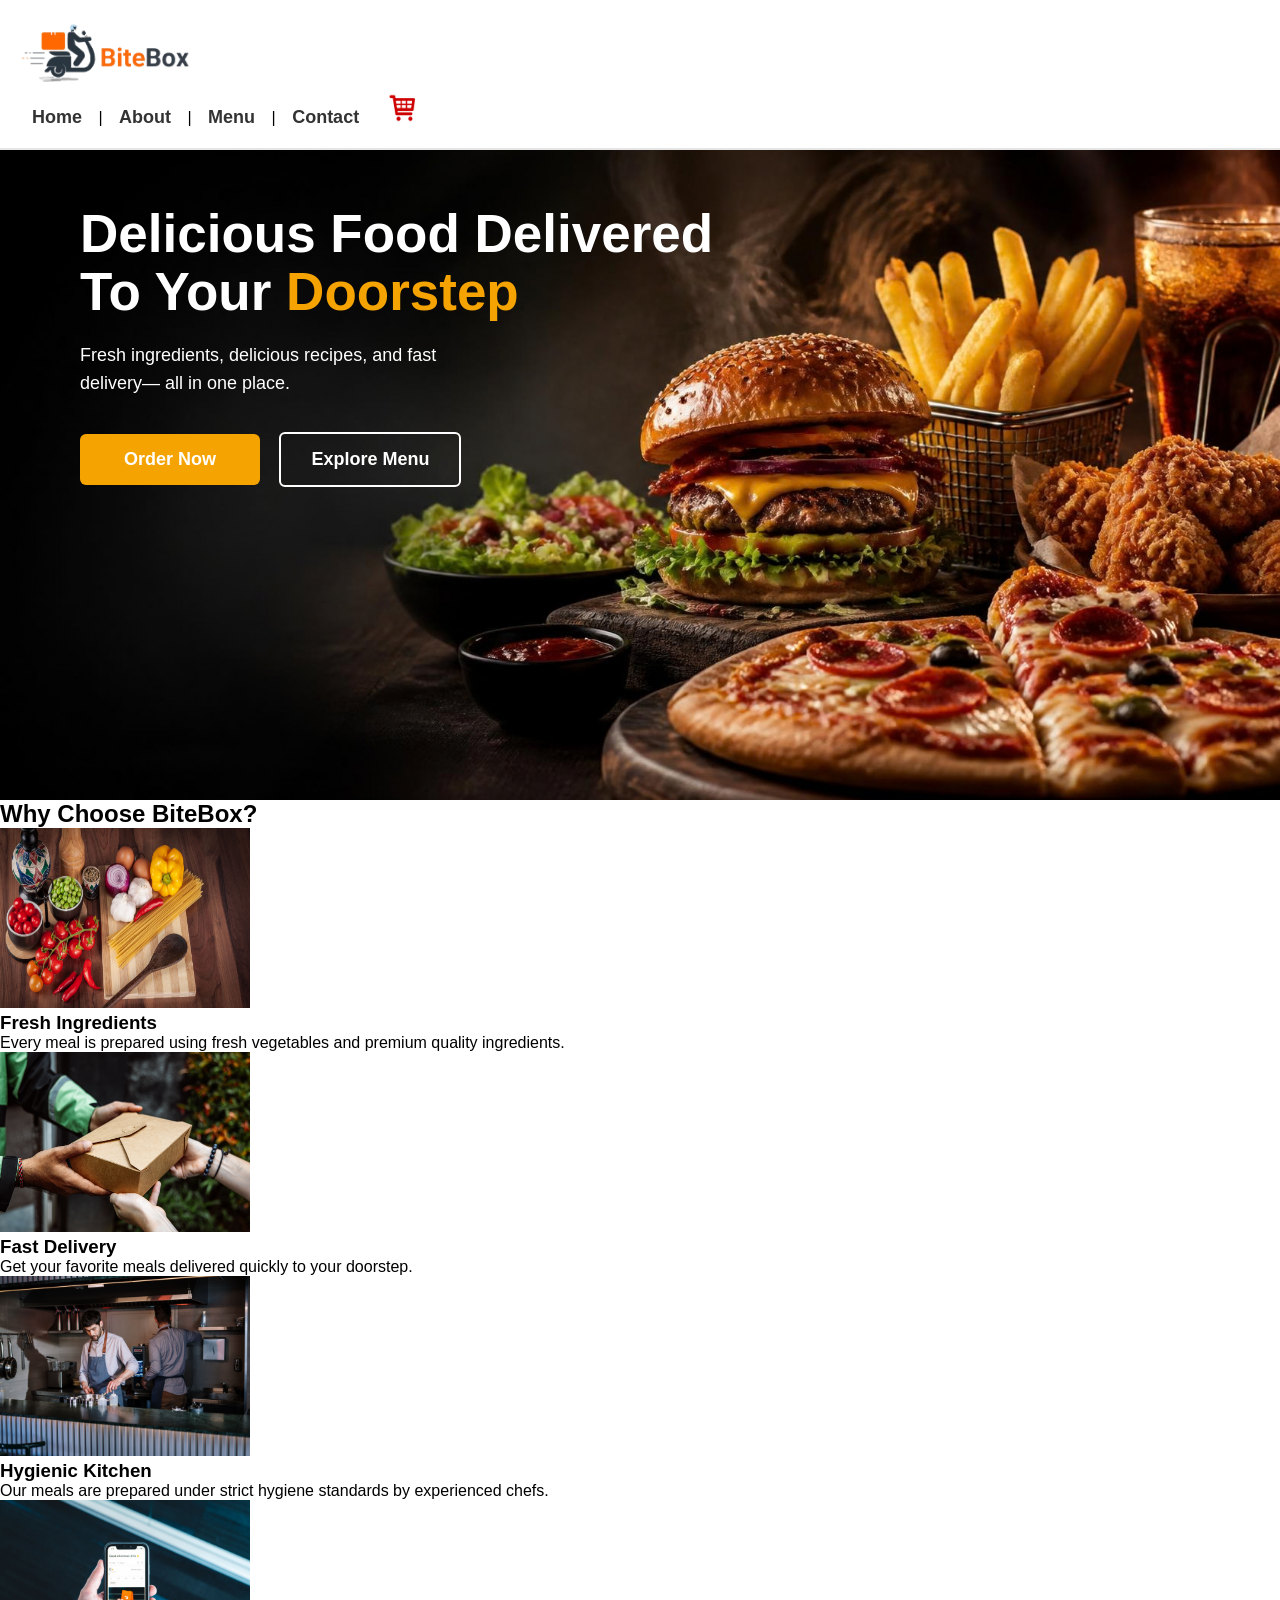
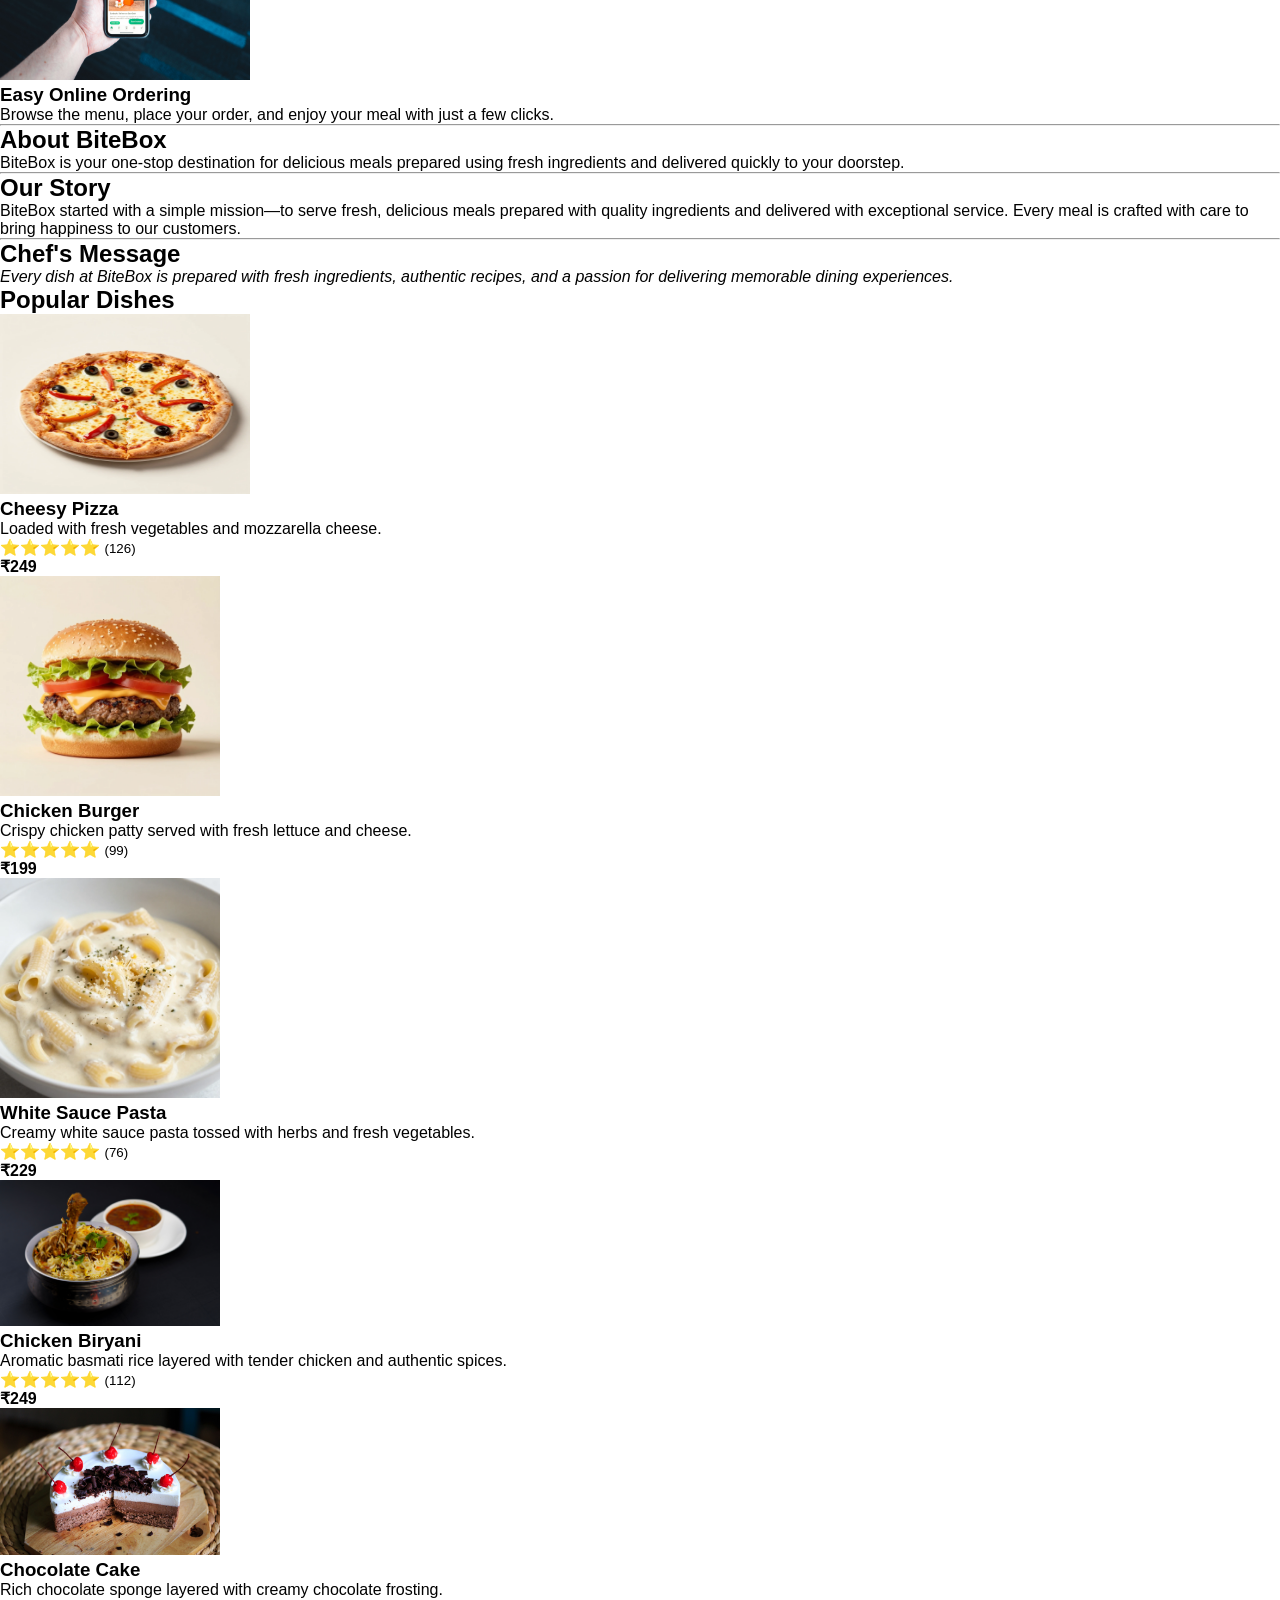
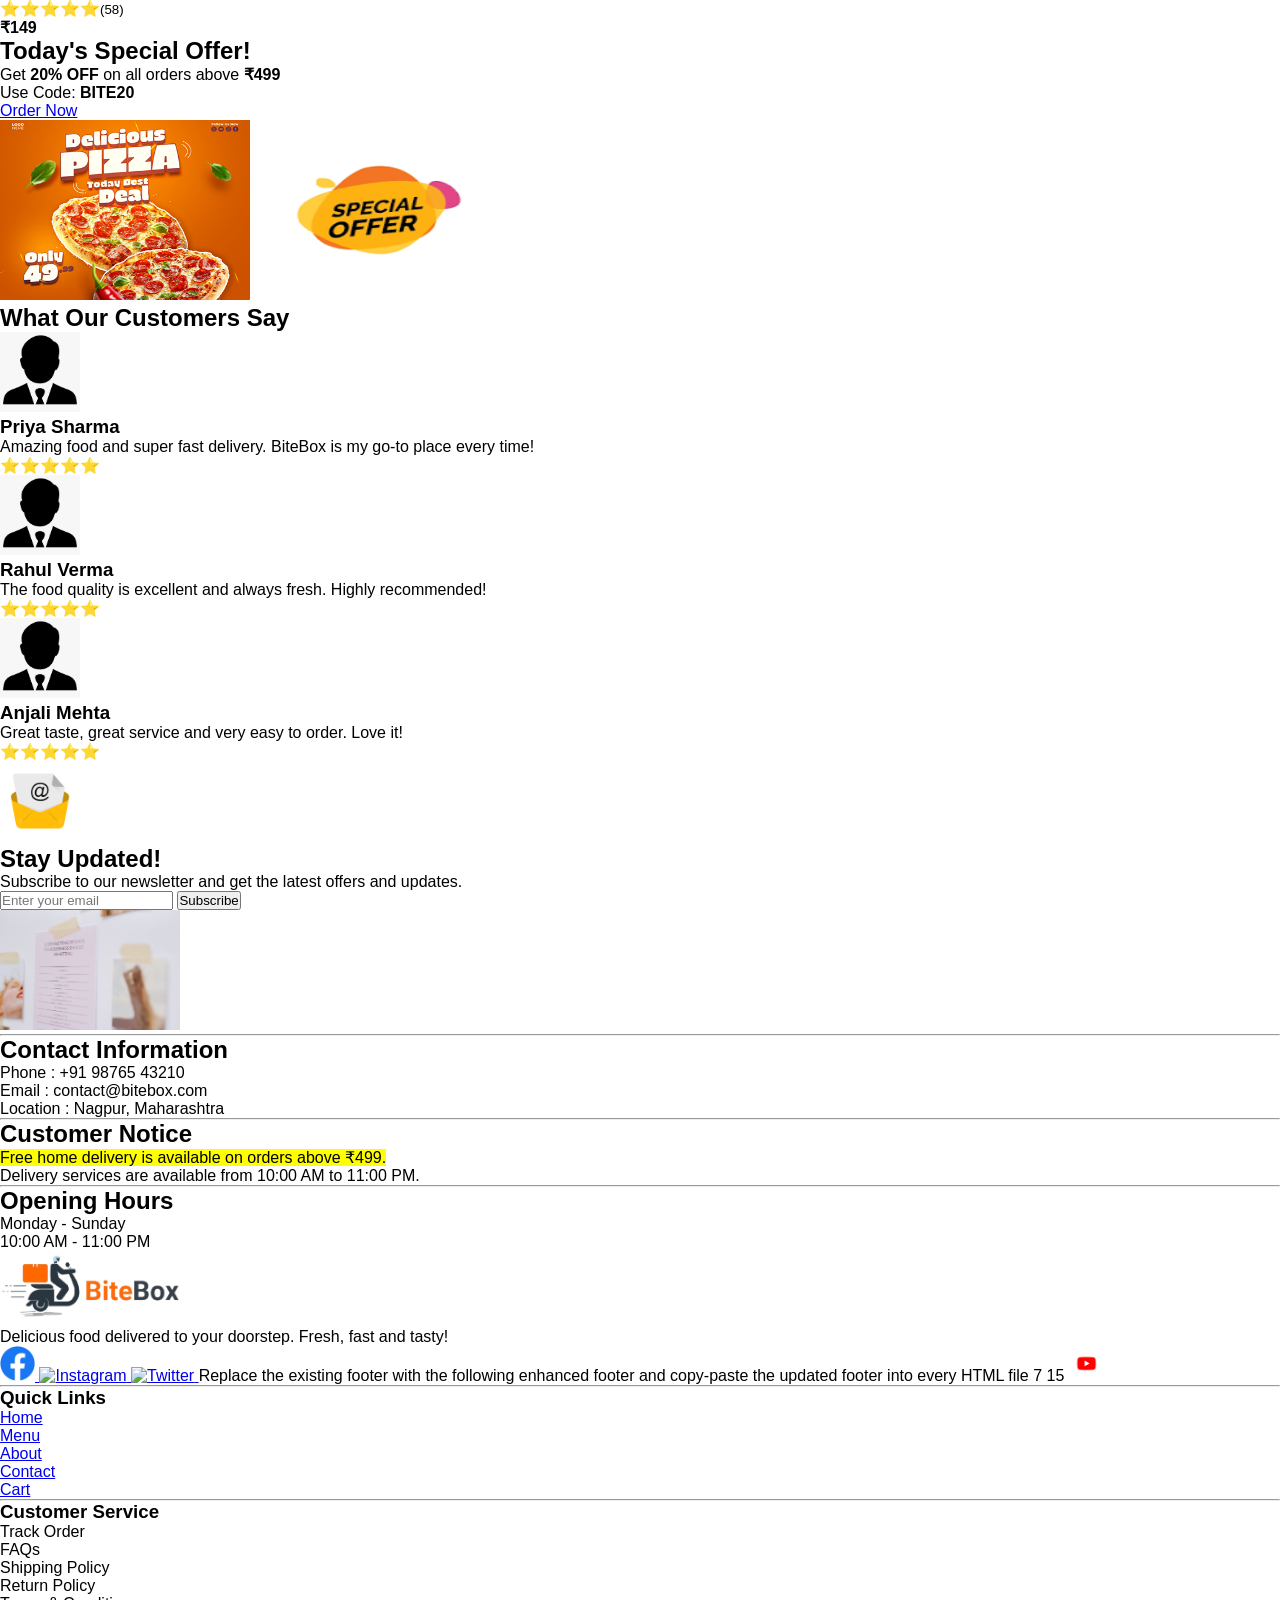
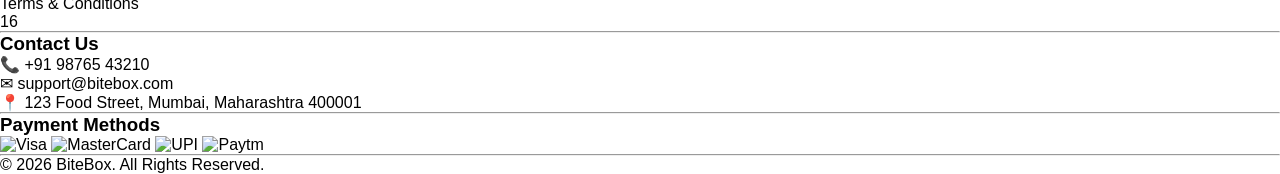
==== commit 9e26cab1: "update hero section css for all pages" ====
--- a/index.html
+++ b/index.html
@@ -6,6 +6,9 @@
       <meta name="viewport" content="width=device-width, initial-scale=1.0">
       <title>BiteBox</title>
       <link rel="stylesheet" href="css/style.css">
+      <link rel="preconnect" href="https://fonts.googleapis.com">
+<link rel="preconnect" href="https://fonts.gstatic.com" crossorigin>
+<link href="https://fonts.googleapis.com/css2?family=Playwrite+ID:wght@100..400&family=Roboto:ital,wght@0,100..900;1,100..900&display=swap" rel="stylesheet">
 </head>
 
 <body>
@@ -19,20 +22,24 @@
                   <a href="about.html">About</a> |
                   <a href="menu.html">Menu</a> |
                   <a href="contact.html">Contact</a>
-                  <img src="assets/images/cart.png" alt="Cart Icon" width="30" height="30">
+                  <a href="cart.html">   
+                     <img src="assets/images/cart.png" alt="Cart Icon" width="30" height="30">
+                  </a>
+                  
             </nav>
       </header>
 
       <!-- start main section -->
       <main>
             <!-- Hero section start -->
-            <section>
-
-                  <h1>Delicious Food Delivered To Your Doorstep</h1>
+            <section id="home-hero">
+
+                  <h1>Delicious Food Delivered To Your <span>Doorstep</span></h1>
                   <p> Fresh ingredients, delicious recipes, and fast delivery— all in one place.</p>
-                  <a href="menu.html">Order Now</a>
-                  |
-                  <a href="menu.html">Explore Menu</a>
+                <div class="hero-buttons">
+                    <a class="order-btn"  href="menu.html">Order Now</a>
+                    <a class="menu-btn" href="menu.html">Explore Menu</a>
+                </div>
 
             </section>
 
--- a/css/style.css
+++ b/css/style.css
@@ -24,4 +24,237 @@
 nav a:hover{
    color: #ff6b00; 
    text-decoration: underline;  
+}
+#home-hero{
+    background-image: url('../assets/images/hero.png'); 
+    background-repeat: no-repeat;
+    background-position: center;
+    background-size: cover;
+    height: 650px; 
+    padding: 55px 80px;
+}	
+#home-hero h1 span{
+    color: #F5A300;
+}
+
+#home-hero h1{
+    color: white;
+    font-family: "montserrat", sans-serif;
+    font-size: 53px;
+    font-weight: 800;
+    line-height: 58px;
+    width: 650px;
+    margin-bottom: 20px;
+}
+#home-hero p{
+      color:white;
+      font-size: 18px;
+      line-height: 28px;
+      width: 420px;
+      margin-bottom: 35px;
+}
+	
+.hero-buttons{
+    margin-top: 35px;
+}
+.hero-buttons a{
+      display: inline-block;
+      min-width: 180px;
+      padding: 15px 30px;
+      text-align: center;
+      text-decoration: none;
+      font-size: 18px;
+      font-weight: 600;
+      border-radius: 6px;
+      transition:0.3s;
+}
+.order-btn{
+      background-color: #F5A300;
+      color: white;
+      margin-right: 15px;
+}
+.menu-btn{
+      background-color: transparent;
+      color: white;
+      border: 2px solid white;
+}
+.order-btn:hover{
+      background-color: #D32F2F;
+}
+.menu-btn:hover{
+      background-color: white;
+      color:#222
+}
+
+#menu-hero{
+    background-image: url("../assets/images/menu-hero.png");
+    background-repeat: no-repeat;
+    background-position: center;
+    background-size: cover;
+    height: 620px;
+    text-align: center;
+    padding-top: 65px;
+}
+#menu-hero h1{
+      font-family: cursive;
+      font-size: 56px;
+      line-height: 60px;
+      font-weight: 400;
+      color:white;
+      text-align: center;
+      text-shadow: 4px 4px 8px yellow;
+      margin-bottom: 10px;
+}
+#menu-hero p{
+    color: white;
+    font-size: 20px;
+    line-height: 34px;
+    width: 700px;
+    text-align: center;
+    margin: 0 auto 35px;
+}
+
+/* Browse Categories Section */
+
+#categories{
+    background-color: #ffffff;
+    padding: 60px 80px;
+    text-align: center;
+}
+#categories h2{
+    font-size: 40px;
+    font-weight: 700;
+    color: #222222;
+    margin-bottom: 50px;
+    position: relative;
+    display: inline-block;
+}
+#categories img{
+      border-radius: 50%;
+}
+
+#contact-hero{
+    background-image: url("../assets/images/contacthero.png");
+    background-repeat: no-repeat;
+    background-position: 100% 80%;
+    background-size: cover;
+    height: 320px;
+    padding: 60px 80px;
+    text-align: left;
+}
+#contact-hero h2{
+    color: #ffffff;
+    font-size: 52px;
+    font-weight: 700;
+    margin-bottom: 10px;
+}
+#contact-hero h2 span{
+    color: #ff6b00;
+}
+
+#contact-hero h3{
+    color: #ffffff;
+    font-size: 24px;
+    font-weight: 500;
+    margin-bottom: 20px;
+}
+#contact-hero hr{
+    width: 70px;
+    height: 4px;
+    background-color: #ff6b00;
+    border: none;
+    border-radius: 10px;
+    margin-bottom: 25px;
+}
+#contact-hero p{
+    color: #ffffff;
+    font-size: 18px;
+    line-height: 30px;
+    width: 460px;
+}
+
+#about-hero{
+    background-image: url("../assets/images/about-hero.JPG");
+    background-repeat: no-repeat;
+    background-position: center;
+    background-size: cover;
+    height: 320px;
+    padding: 60px 80px;
+    text-align:start;
+}
+#about-hero h2{
+    color: #ffffff;
+    font-family: "Montserrat", sans-serif;
+    font-size: 72px;
+    font-weight: 700;
+    line-height: 54px;
+    margin-bottom: 10px;
+}
+ 
+#about-hero h2 span{
+    font-family: "Allura", cursive;
+    color: #ff6b00;
+    font-size: 62px;
+    font-weight: 400;
+}
+
+#about-hero p{
+    color: #ffffff;
+    font-size: 22px;
+    font-weight: 400;
+    margin-bottom: 18px;
+}
+
+#about-hero hr{
+    width: 45px;
+    height: 3px;
+    background-color: #ff6b00;
+    border: none;
+    border-radius: 20px;
+}
+
+#cart-hero{
+    background-image: url("../assets/images/about-hero.JPG");
+    background-repeat: no-repeat;
+    background-position: center;
+    background-size: cover;
+    height: 320px;
+    padding: 60px 80px;
+    text-align:center;
+}
+#cart-hero h1{
+    color: #ffffff;
+    font-family: "Lobster", cursive;
+    font-size: 58px;
+    font-weight: 400;
+    text-shadow: 2px 2px 8px rgba(0,0,0,0.5);
+    margin-bottom: 20px;
+}
+.divider{
+    text-align: center;
+    margin-bottom: 25px;
+}
+.divider hr{
+    display: inline-block;
+    width: 120px;
+    height: 3px;
+    background-color: #ff6b00;
+    border: none;
+    border-radius: 20px;
+    vertical-align: middle;
+}
+.divider img{
+    width: 34px;
+    height: 34px;
+    margin: 0 15px;
+    display: inline-block;
+    vertical-align: middle;
+}
+#cart-hero p{
+    color: #ffffff;
+    font-size: 16px;
+    line-height: 30px;
+    width: 720px;
+    margin: 0 auto;
+ 
 }
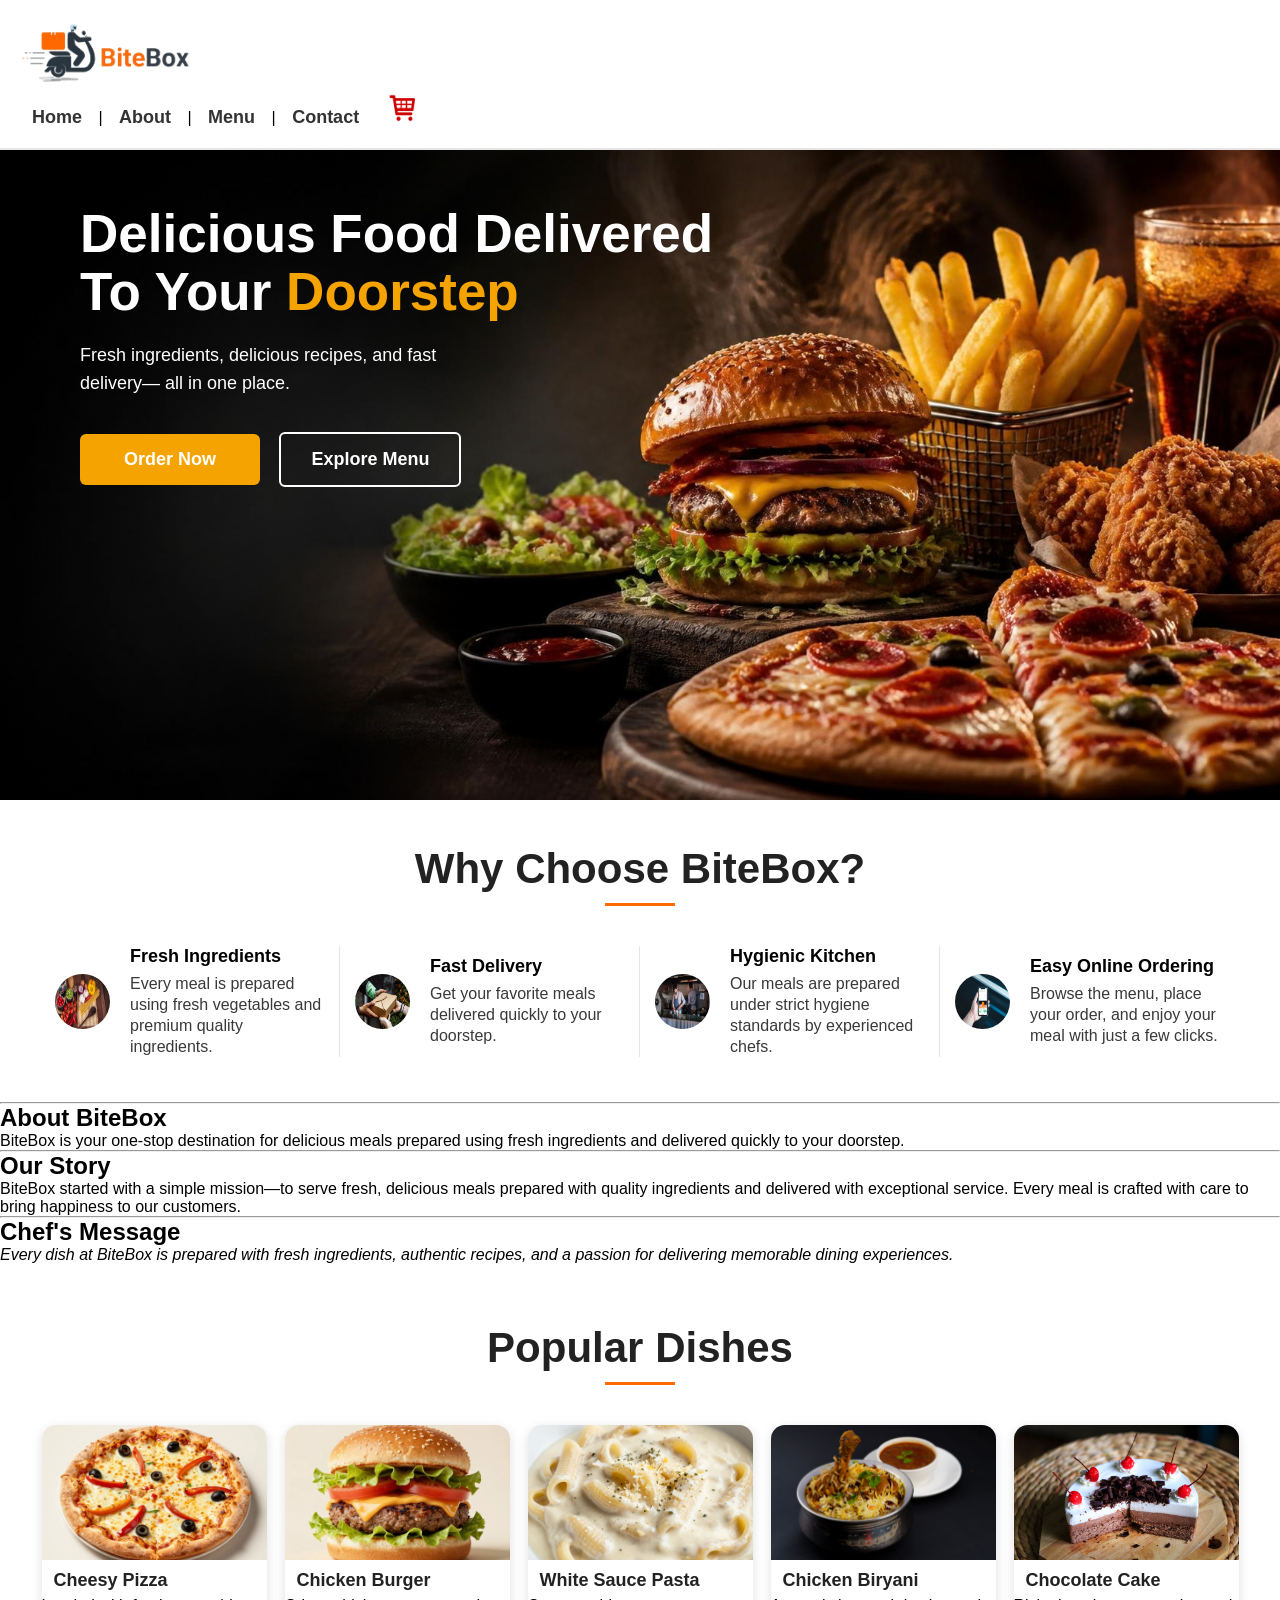
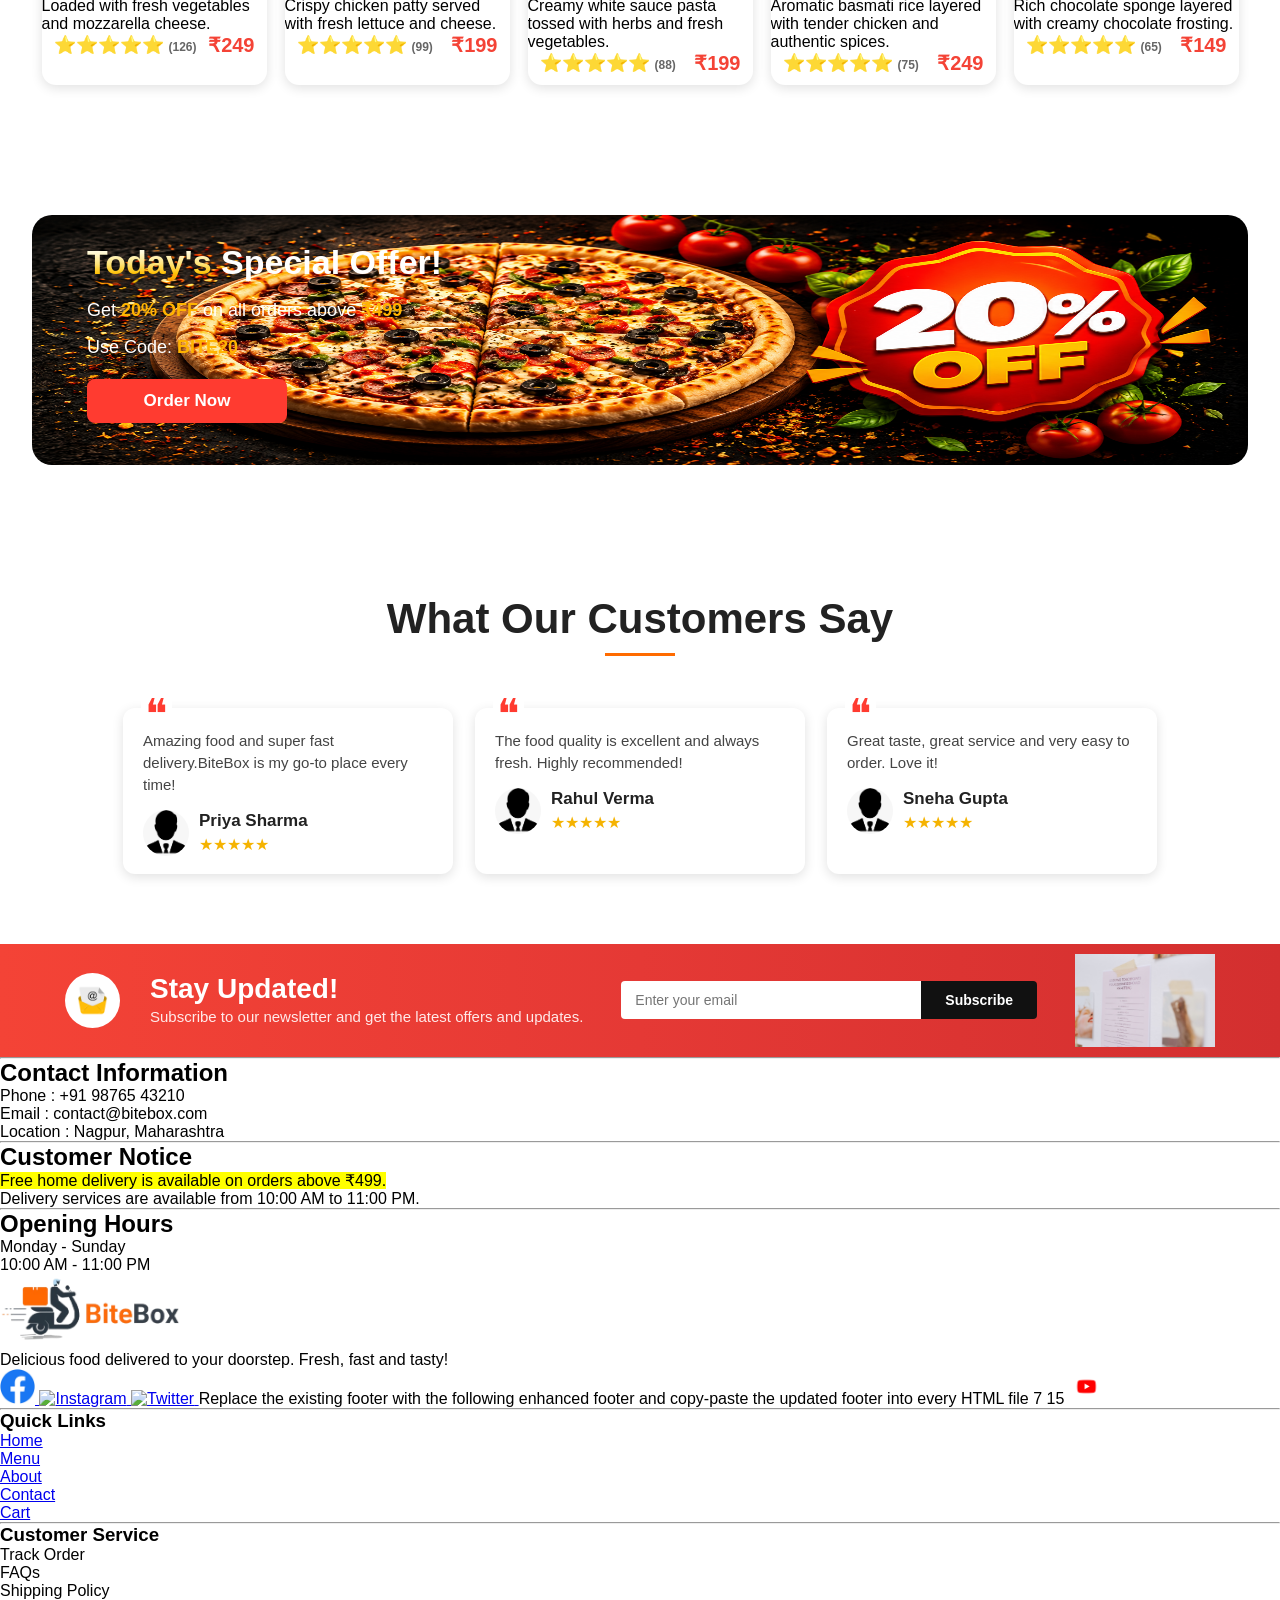
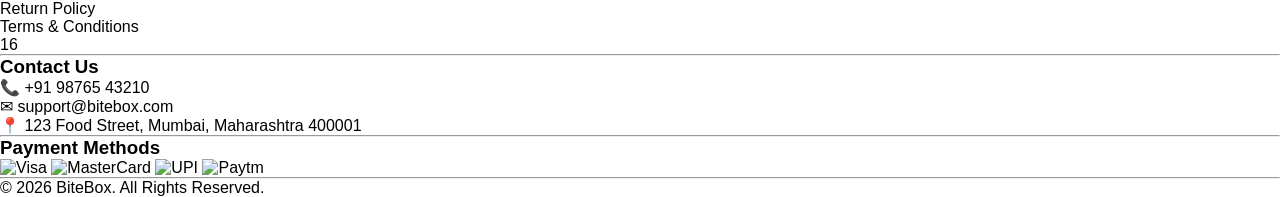
==== commit 6e40a881: "update index, menu, about files" ====
--- a/index.html
+++ b/index.html
@@ -7,8 +7,9 @@
       <title>BiteBox</title>
       <link rel="stylesheet" href="css/style.css">
       <link rel="preconnect" href="https://fonts.googleapis.com">
-<link rel="preconnect" href="https://fonts.gstatic.com" crossorigin>
-<link href="https://fonts.googleapis.com/css2?family=Playwrite+ID:wght@100..400&family=Roboto:ital,wght@0,100..900;1,100..900&display=swap" rel="stylesheet">
+      <link rel="preconnect" href="https://fonts.gstatic.com" crossorigin>
+      <link href="https://fonts.googleapis.com/css2?family=Playwrite+ID:wght@100..400&family=Roboto:ital,wght@0,100..900;1,100..900&display=swap"
+            rel="stylesheet">
 </head>
 
 <body>
@@ -22,10 +23,10 @@
                   <a href="about.html">About</a> |
                   <a href="menu.html">Menu</a> |
                   <a href="contact.html">Contact</a>
-                  <a href="cart.html">   
-                     <img src="assets/images/cart.png" alt="Cart Icon" width="30" height="30">
-                  </a>
-                  
+                  <a href="cart.html">
+                        <img src="assets/images/cart.png" alt="Cart Icon" width="30" height="30">
+                  </a>
+
             </nav>
       </header>
 
@@ -36,10 +37,10 @@
 
                   <h1>Delicious Food Delivered To Your <span>Doorstep</span></h1>
                   <p> Fresh ingredients, delicious recipes, and fast delivery— all in one place.</p>
-                <div class="hero-buttons">
-                    <a class="order-btn"  href="menu.html">Order Now</a>
-                    <a class="menu-btn" href="menu.html">Explore Menu</a>
-                </div>
+                  <div class="hero-buttons">
+                        <a class="order-btn" href="menu.html">Order Now</a>
+                        <a class="menu-btn" href="menu.html">Explore Menu</a>
+                  </div>
 
             </section>
 
@@ -50,31 +51,39 @@
                   <article>
                         <img src="./assets/images/fresh-ingedients.jpg" alt="Fresh Ingredients" width="250"
                               height="180">
-                        <h3>Fresh Ingredients</h3>
-                        <p>Every meal is prepared using fresh vegetables and premium
-                              quality ingredients.</p>
+                        <div>
+                              <h3>Fresh Ingredients</h3>
+                              <p>Every meal is prepared using fresh vegetables and premium
+                                    quality ingredients.</p>
+                        </div>
                   </article>
 
                   <article>
                         <img src="./assets/images/fatst delivery.jpg" alt="Fast Delivery" width="250" height="180">
-                        <h3>Fast Delivery</h3>
-                        <p>Get your favorite meals delivered quickly to your doorstep.</p>
+                        <div>
+                              <h3>Fast Delivery</h3>
+                              <p>Get your favorite meals delivered quickly to your doorstep.</p>
+                        </div>
                   </article>
 
                   <article>
                         <img src="./assets/images/kitchen.jpg" alt="Hygienic Kitchen" width="250" height="180">
-                        <h3>Hygienic Kitchen</h3>
-                        <p>Our meals are prepared under strict hygiene standards
-                              by experienced chefs.</p>
+                        <div>
+                              <h3>Hygienic Kitchen</h3>
+                              <p>Our meals are prepared under strict hygiene standards
+                                    by experienced chefs.</p>
+                        </div>
                   </article>
 
                   <article>
                         <img src="./assets/images/online-order.jpg" alt="Online Ordering" width="250" height="180">
-                        <h3>Easy Online Ordering</h3>
-                        <p>
-                              Browse the menu, place your order, and enjoy your meal with
-                              just a few clicks.
-                        </p>
+                        <div>
+                              <h3>Easy Online Ordering</h3>
+                              <p>
+                                    Browse the menu, place your order, and enjoy your meal with
+                                    just a few clicks.
+                              </p>
+                        </div>
                   </article>
 
             </section>
@@ -124,8 +133,10 @@
                         <img src="./assets/images/pizza.png" alt="Cheesy Pizza" width="250" height="180">
                         <h3>Cheesy Pizza</h3>
                         <p>Loaded with fresh vegetables and mozzarella cheese.</p>
-                        <p> <span>⭐⭐⭐⭐⭐ </span> <small>(126)</small></p>
-                        <p> <strong> ₹249 </strong></p>
+                        <div class="details">
+                              <p class="rating"> <span>⭐⭐⭐⭐⭐ </span> <small>(126)</small></p>
+                              <p class="price"> <strong> ₹249 </strong></p>
+                        </div>
                   </article>
 
                   <article>
@@ -134,8 +145,10 @@
                         <p>
                               Crispy chicken patty served with fresh lettuce and cheese.
                         </p>
-                        <p> <span>⭐⭐⭐⭐⭐ </span> <small> (99)</small> </p>
-                        <p> <strong>₹199</strong> </p>
+                       <div class="details">
+                         <p class="rating"> <span>⭐⭐⭐⭐⭐ </span> <small> (99)</small> </p>
+                        <p class="price"> <strong>₹199</strong> </p>
+                       </div>
                   </article>
 
                   <article>
@@ -144,8 +157,9 @@
                         <p>
                               Creamy white sauce pasta tossed with herbs and fresh vegetables.
                         </p>
-                        <p> <span>⭐⭐⭐⭐⭐ </span><small> (76) </small> </p>
-                        <p> <strong>₹229</strong></p>
+                        <div class="details">
+                              <p class="rating"> <span>⭐⭐⭐⭐⭐ </span> <small>(88)</small> </p>
+                              <p class="price"> <strong>₹199</strong> </p>
                   </article>
 
                   <article>
@@ -154,8 +168,9 @@
                         <p>
                               Aromatic basmati rice layered with tender chicken and authentic spices.
                         </p>
-                        <p> <span>⭐⭐⭐⭐⭐ </span><small>(112)</small> </p>
-                        <p><strong>₹249</strong></p>
+                        <div class="details">
+                              <p class="rating"> <span>⭐⭐⭐⭐⭐ </span> <small>(75)</small> </p>
+                              <p class="price"> <strong>₹249</strong> </p>
                   </article>
 
                   <article>
@@ -164,8 +179,9 @@
                         <p>
                               Rich chocolate sponge layered with creamy chocolate frosting.
                         </p>
-                        <p><span>⭐⭐⭐⭐⭐</span><small>(58)</small> </p>
-                        <p> <strong>₹149</strong></p>
+                        <div class="details">
+                              <p class="rating"> <span>⭐⭐⭐⭐⭐ </span> <small>(65)</small> </p>
+                              <p class="price"> <strong>₹149</strong> </p>
                   </article>
 
             </section>
@@ -173,7 +189,7 @@
             <!-- Todays Special Offers -->
             <section id="offer">
                   <div class="offer-content">
-                        <h2>Today's Special Offer!</h2>
+                        <h2><span>Today's </span>Special Offer!</h2>
                         <p> Get <strong>20% OFF</strong> on all orders above
                               <strong>₹499</strong>
                         </p>
@@ -181,48 +197,49 @@
                         <a href="menu.html"> Order Now </a>
                   </div>
 
-                  <div class="offer-image">
-                        <img src="assets/images/pizza-discount.png" alt="Special Offer Pizza" width="250" height="180">
-                        <img src="assets/images/offer.png" alt="20% OFF" width="250" height="180">
-                  </div>
-            </section>
+            </section>
+
+
+
 
             <!--Customer Reviews-->
             <section id="reviews">
                   <h2>What Our Customers Say</h2>
-
-                  <article>
+                 <!-- first artical -->
+                  <article>
+                        <p> Amazing food and super fast delivery.BiteBox is my go-to place every time!</p>
+                        <div class="customer">
                         <img src="assets/images/person.png" alt="Priya Sharma" width="80" height="80">
-                        <h3>Priya Sharma</h3>
-                        <p> Amazing food and super fast delivery.
-                              BiteBox is my go-to place every time!
-                        </p>
-                        <p> <span>⭐⭐⭐⭐⭐</span> </p>
-                  </article>
-
-                  <article>
-                        <img src="assets/images/person.png" alt="Rahul Verma" width="80" height="80">
-                        <h3>Rahul Verma</h3>
+                        <div>
+                              <h3>Priya Sharma</h3>
+                              <span> &#9733;&#9733;&#9733;&#9733;&#9733;</span>
+                        </div>
+                       </div>
+                  </article>
+                   <!-- second artical -->
+                  <article>
                         <p>The food quality is excellent and always fresh. Highly recommended!</p>
-                        <p> <span>⭐⭐⭐⭐⭐</span> </p>
-                  </article>
-
-                  <article>
-                        <img src="assets/images/person.png" alt="Anjali Mehta" width="80" height="80">
-                        <h3>Anjali Mehta</h3>
-                        <p>Great taste, great service and very easy to order. Love it!
-                        </p>
-                        <p> <span>⭐⭐⭐⭐⭐</span> </p>
-                  </article>
-            </section>
-            <section>
-                  <div>
-
-
-
-                  </div>
-
-            </section>
+                        <div class="customer">
+                               <img src="assets/images/person.png" alt="Rahul Verma" width="80" height="80">
+                               <div>
+                                      <h3>Rahul Verma</h3>
+                                      <span> &#9733;&#9733;&#9733;&#9733;&#9733;</span>
+                               </div>
+                        </div>
+                  </article>
+            <!-- third artical -->
+                  <article>
+                        <p>Great taste, great service and very easy to order. Love it!</p>
+                        <div class="customer">
+                              <img src="assets/images/person.png" alt="Sneha Gupta" width="80" height="80">
+                              <div>
+                                    <h3>Sneha Gupta</h3>
+                                    <span> &#9733;&#9733;&#9733;&#9733;&#9733;</span>
+                              </div>
+                  </article>
+            </section>
+
+            
 
             <!-- NewsLetter -->
             <section id="newsletter">
--- a/css/style.css
+++ b/css/style.css
@@ -114,24 +114,91 @@
     margin: 0 auto 35px;
 }
 
+
 /* Browse Categories Section */
 
 #categories{
-    background-color: #ffffff;
-    padding: 60px 80px;
-    text-align: center;
-}
+    background-color:#ffffff;
+    padding:60px 30px;
+    text-align:center;
+}
+
+/* Section Heading */
 #categories h2{
-    font-size: 40px;
-    font-weight: 700;
-    color: #222222;
-    margin-bottom: 50px;
-    position: relative;
-    display: inline-block;
-}
-#categories img{
-      border-radius: 50%;
-}
+    font-size:42px;
+    font-weight:700;
+    color:#222222;
+    margin-bottom:45px;
+}
+
+#categories h2 span{
+    display:inline-block;
+    width:70px;
+    height:3px;
+    background:#ff3b30;
+    vertical-align:middle;
+    margin:10px 50px;
+    position:relative;
+}
+
+#categories h2 span::before{
+    content:"";
+    width:8px;
+    height:8px;
+    background:#ff3b30;
+    border-radius:50%;
+    position:absolute;
+    top:-2px;
+}
+
+#categories h2 span:first-child::before{
+    right:-12px;
+}
+
+#categories h2 span:last-child::before{
+    left:-12px;
+}
+
+/* Categories Container */
+#categories div{
+    display:flex;
+    justify-content:center;
+    align-items:flex-start;
+    flex-wrap:wrap;
+    gap:55px;
+}
+/* Category Item */
+#categories article{
+    text-align:center;
+}
+/* Category Icon */
+
+#categories article img{
+    width:100px;
+    height:90px;
+    padding:10px;
+    background:#ffffff;
+    border:2px solid #f2f2f2;
+    border-radius:50%;
+    object-fit:contain;
+    box-shadow:0 4px 12px rgba(0,0,0,0.12);
+    margin-bottom:15px;
+}
+
+/* Category Name */
+
+#categories article h3{
+    font-size:20px;
+    font-weight:600;
+    color:#333333;
+}
+
+/* Hover Effect */
+
+#categories article img:hover{
+    box-shadow:0 8px 18px rgba(0,0,0,0.18);
+}
+
 
 #contact-hero{
     background-image: url("../assets/images/contacthero.png");
@@ -256,5 +323,805 @@
     line-height: 30px;
     width: 720px;
     margin: 0 auto;
- 
+}
+#features{
+    background-color:#ffffff;
+    padding:45px 25px;
+    display:flex;
+    flex-wrap:wrap;
+    justify-content:center;
+}
+#features h2{
+    width:100%;
+    text-align:center;
+    font-size:42px;
+    font-weight:700;
+    color:#222222;
+    margin-bottom:40px;
+    position:relative;
+}
+#features h2::after{
+    content:"";
+    display:block;
+    width:70px;
+    height:3px;
+    background-color:#ff6b00;
+    margin:10px auto 0;
+}
+#features article{
+    width:300px;
+    padding:0 15px;
+    display:flex;
+    align-items:center;
+    border-right:1px solid #e5e5e5;
+}
+#features article:last-child{
+    border-right:none;
+}
+#features article img{
+    width:55px;
+    height:55px;
+    margin-right:20px;
+    flex-shrink:0;
+    border-radius:50%;
+}
+#features article div{
+    flex:1;
+}
+#features article h3{
+    font-size:18px;
+    font-weight:700;
+    color:#000000;
+    margin-bottom:6px;
+}
+#features article p{
+    font-size:16px;
+    color:#3a3939;
+    line-height:21px;
+    margin:0;
+}
+#popular-dishes{
+    background-color:#ffffff;
+    padding:60px 30px;
+    display:flex;
+    flex-wrap:wrap;
+    justify-content:center;
+    gap:18px;
+}	
+#popular-dishes h2{
+    width:100%;
+    text-align:center;
+    font-size:42px;
+    font-weight:700;
+    color:#222222;
+    margin-bottom:22px;
+    position:relative;
+}
+#popular-dishes h2::after{
+    content:"";
+    display:block;
+    width:70px;
+    height:3px;
+    background-color:#ff6b00;
+    margin:10px auto 0;
+}
+#popular-dishes article{
+    width:225px;
+    background-color:#ffffff;
+    border-radius:14px;
+    overflow:hidden;
+    box-shadow:0 3px 12px rgba(0,0,0,0.12);
+}
+#popular-dishes article img{
+    width:100%;
+    height:135px;
+    object-fit:cover;
+    display:block;
+}
+#popular-dishes article h3{
+    font-size:18px;
+    font-weight:700;
+    color:#222222;
+    margin:10px 12px 6px;
+}
+#popular-dishes .details{
+    display:flex;
+    justify-content:space-between;
+    align-items:center;
+    padding:0 12px 10px;
+}
+#popular-dishes .rating{
+    color:#f5b301;
+    font-size:18px;
+    font-weight:600;
+    margin:0;
+}
+#popular-dishes .rating small{
+    color:#666666;
+    font-size:12px;
+}
+#popular-dishes .price{
+    color:#f44336;
+    font-size:20px;
+    font-weight:700;
+    margin:0;
+}
+#popular-dishes article:hover{
+    box-shadow:0 8px 8px rgba(0,0,0,0.20);
+}
+#offer{
+    width:95%;
+    height:250px;
+    margin:70px auto;
+    padding:28px 55px;
+    box-sizing:border-box;
+    background-image:url("../assets/images/offer\ banner.png");
+    background-repeat:no-repeat;
+    background-size:100% 100%;
+    background-position:center;
+    border-radius:20px;
+}
+.offer-content{
+    width:38%;
+}
+.offer-content h2{
+    font-size:34px;
+    font-weight:800;
+    color:#ffffff;
+    line-height:1.15;
+    margin-bottom:15px;
+}
+
+.offer-content h2 span{
+    background:linear-gradient(180deg,#ffffff 0%,#fff9d8 25%,#ffe47a 55%,#ffc107 80%,#ff9800 100%);
+    -webkit-background-clip:text;
+    -webkit-text-fill-color:transparent;
+    background-clip:text;
+}
+.offer-content p{
+    font-size:18px;
+    color:#ffffff;
+    line-height:1.5;
+    margin-bottom:10px;
+}
+.offer-content strong{
+    color:#ffb400;
+}
+.offer-content a{
+    display:inline-block;
+    margin-top:8px;
+    padding:12px 32px;
+    background:#ff3b30;
+    color:#ffffff;
+    text-decoration:none;
+    font-size:17px;
+    font-weight:600;
+    border-radius:8px;
+    width: 200px;
+    text-align: center;
+}
+.offer-content a:hover{
+    background-color: #D32F2F;
+}
+
+#reviews{
+    background:#ffffff;
+    padding:60px 30px;
+    display:flex;
+    flex-wrap:wrap;
+    justify-content:center;
+    gap:22px;
+}
+#reviews h2{
+    width:100%;
+    text-align:center;
+    font-size:42px;
+    font-weight:700;
+    color:#222222;
+    margin-bottom:30px;
+    position:relative;
+}
+
+#reviews h2::after{
+    content:"";
+    display:block;
+    width:70px;
+    height:3px;
+    background:#ff6b00;
+    margin:10px auto 0;
+}
+#reviews article{
+    width:330px;
+    background:#ffffff;
+    padding:22px 20px 18px;
+    border-radius:12px;
+    box-shadow:0 3px 12px rgba(0,0,0,0.12);
+    position:relative;
+}
+#reviews article::before{
+    content:"❝";
+    position:absolute;
+    top:-14px;
+    left:18px;
+    font-size:42px;
+    color:#ff3b30;
+    background:#ffffff;
+    line-height:1;
+    padding:0 4px;
+}
+#reviews article>p{
+    font-size:15px;
+    color:#444444;
+    line-height:22px;
+    margin:0 0 14px;
+}
+
+#reviews .customer{
+    display:flex;
+    align-items:center;
+}
+#reviews .customer img{
+    width:46px;
+    height:46px;
+    border-radius:50%;
+    object-fit:cover;
+    margin-right:10px;
+}
+#reviews .customer h3{
+    font-size:17px;
+    font-weight:700;
+    color:#222222;
+    margin:0 0 4px;
+}
+#reviews .customer span{
+    color:#f5b301;
+    font-size:16px;
+}
+#reviews article:hover{
+    box-shadow:0 8px 20px rgba(0,0,0,0.18);
+}
+
+#newsletter{
+    width:100%;
+    margin:10px 0 0;
+    padding:10px 65px;
+    background:linear-gradient(to right,#f44336,#e53935,#d32f2f);
+    display:flex;
+    justify-content:space-between;
+    align-items:center;
+    box-sizing:border-box;
+}
+
+.newsletter-content{
+    display:flex;
+    align-items:center;
+    gap:30px;
+}
+.newsletter-content img{
+    width:55px;
+    height:55px;
+    background:#ffffff;
+    border-radius:50%;
+    padding:8px;
+}
+.newsletter-content h2{
+    font-size:28px;
+    font-weight:700;
+    color:#ffffff;
+    margin-bottom:2px;
+    line-height:1.1;
+}
+.newsletter-content p{
+    font-size:15px;
+    color:#ffeaea;
+    line-height:20px;
+    margin:0;
+}
+.newsletter-form{
+    display:flex;
+    align-items:center;
+}
+.newsletter-form input{
+    width:300px;
+    height:38px;
+    border:none;
+    outline:none;
+    padding:0 14px;
+    font-size:14px;
+    border-radius:4px 0 0 4px;
+}
+.newsletter-form button{
+    height:38px;
+    padding:0 24px;
+    border:none;
+    background:#111111;
+    color:#ffffff;
+    font-size:14px;
+    font-weight:600;
+    cursor:pointer;
+    border-radius:0 4px 4px 0;
+}
+.newsletter-image img{
+    width:140px;
+    height:auto;
+    display:block;
+}
+.newsletter-form button:hover{
+    background:#000000;
+}
+
+/* Menu Items Section */
+
+#menu-items{
+    background:#ffffff;
+    padding:60px 25px;
+    text-align:center;
+}
+
+/* Section Heading */
+
+#menu-items h2{
+    font-size:42px;
+    font-weight:700;
+    color:#222222;
+    margin-bottom:40px;
+}
+
+#menu-items h2 span{
+    display:inline-block;
+    width:30px;
+    height:3px;
+    background:#ff3b30;
+    margin:0 15px;
+    position:relative;
+    vertical-align:middle;
+}
+#menu-items h2 span::before{
+    content:"";
+    width:8px;
+    height:8px;
+    background:#ff3b30;
+    border-radius:50%;
+    position:absolute;
+    top:-2px;
+}
+
+#menu-items h2 span:first-child::before{
+    right:-12px;
+}
+
+#menu-items h2 span:last-child::before{
+    left:-12px;
+}
+
+/* Menu Items Container */
+
+#menu-items > div{
+    display:flex;
+    justify-content:center;
+    flex-wrap:wrap;
+    gap:18px;
+}
+/* Menu Item Card */
+
+#menu-items article{
+    width:235px;
+    background:#ffffff;
+    border:1px solid #ececec;
+    border-radius:10px;
+    overflow:hidden;
+    box-shadow:0 3px 10px rgba(0,0,0,0.10);
+    text-align:left;
+    position:relative;
+    margin: 10px;
+}
+
+/* Badge */
+
+.tag{
+    position:absolute;
+    top:8px;
+    left:8px;
+    background:#e53935;
+    color:#ffffff;
+    padding:4px 10px;
+    font-size:11px;
+    font-weight:600;
+    border-radius:20px;
+}
+.spicy{
+    background:#ff5722;
+}
+
+/* Food Image */
+
+#menu-items article img{
+    width:100%;
+    height:130px;
+    object-fit:cover;
+    display:block;
+}
+
+/* Food Name */
+
+#menu-items article h3{
+    font-size:17px;
+    font-weight:600;
+    color:#333333;
+    margin:10px;
+}
+
+/* Rating */
+
+.rating{
+    margin:0 10px 8px;
+    color:#f5b301;
+    font-size:15px;
+}
+.rating small{
+    color:#666666;
+    font-size:12px;
+}
+
+.price{
+    margin:0 10px 12px;
+    font-size:20px;
+    font-weight:700;
+    color:#333333;
+}
+#menu-items article button{
+    width:calc(100% - 20px);
+    margin:0 10px 12px;
+    padding:9px 0;
+    background:#ffffff;
+    color:#ff4d4d;
+    border:1px solid #ff4d4d;
+    border-radius:6px;
+    cursor:pointer;
+    display:flex;
+    justify-content:center;
+    align-items:center;
+    gap:8px;
+    font-size:14px;
+    font-weight:600;
+}
+#menu-items article button img{
+    width:14px;
+    height:14px;
+}
+#menu-items article:hover{
+    box-shadow:0 8px 18px rgba(0,0,0,0.18);
+}
+#story{
+    background:#ffffff;
+    padding:80px 70px;
+}
+/* Layout */
+#story>article{
+    display:flex;
+    justify-content:center;
+    align-items:center;
+    gap:70px;
+}
+/* Restaurant Image */
+#story>article>img{
+    width:500px;
+    border-radius:16px;
+    box-shadow:0 8px 20px rgba(0,0,0,.12);
+}
+/* Right Content */
+.story-content{
+    width:520px;
+}
+/* Small Heading */
+.story-content small{
+    color:#ff6b35;
+    font-size:30px;
+    font-weight:800;
+    font-family:"Allura",cursive;
+}
+/* Main Heading */
+.story-content h2{
+    font-size:40px;
+    color:#222;
+    line-height:58px;
+    margin:8px 0 20px;
+}
+.story-content h2 span{
+    color:#ff6b35;
+    font-family:"Allura",cursive;
+    font-size:56px;
+    font-weight:400;
+}
+/* Paragraph */
+.story-content p{
+    color:#666;
+    font-size:16px;
+    line-height:30px;
+    margin-bottom:18px;
+}
+/* Feature Section */
+.story-features{
+    display:flex;
+    justify-content:space-between;
+    margin-top:35px;
+}
+/* Feature */
+
+.story-features article{
+    display:flex;
+    align-items:center;
+    gap:12px;
+}
+
+/* Circular Icon */
+.feature-icon{
+    width:58px;
+    height:58px;
+   border-radius:50%;
+    background:#fff2ea;
+    display:flex;
+    justify-content:center;
+    align-items:center;
+}
+
+.feature-icon img{
+    width:26px;
+    height:26px;
+}
+
+/* Feature Heading */
+
+.story-features h4{
+    font-size:12px;
+    color:#222;
+    margin-bottom:2px;
+}
+
+/* Feature Text */
+
+.story-features article p{
+    margin:0;
+    font-size:14px;
+    color:#555;
+    line-height:20px;
+}
+
+#mission-vision{
+    background:#ffffff;
+    padding:0px 80px;
+}
+/* Section Heading */
+
+#mission-vision>h2{
+    text-align:center;
+    font-size:42px;
+    font-weight:700;
+    color:#222222;
+    margin-bottom:50px;
+    position:relative;
+}
+
+#mission-vision>h2::after{
+    content:"";
+    display:block;
+    width:70px;
+    height:3px;
+    background:#ff6b00;
+    margin:12px auto 0;
+}
+
+/* Cards Container */
+
+#mission-vision>div{
+    display:flex;
+    justify-content:center;
+}
+
+/* Card */
+#mission-vision article{
+    flex:1;
+    display:flex;
+    align-items:center;
+    gap:22px;
+
+    background:#fff9f4;
+    padding:35px;
+
+    border:1px solid #ffe5d2;
+}
+
+#mission-vision article:first-child{
+    border-radius:15px 0 0 15px;
+    border-right:none;
+}
+
+#mission-vision article:last-child{
+    border-radius:0 15px 15px 0;
+}
+
+/* Divider */
+
+#mission-vision article:last-child{
+    border-left:1px solid #ffd8bf;
+}
+
+/* Icon */
+#mission-vision article img{
+    width:65px;
+    height:65px;
+    background:#fff1e6;
+    border-radius:50%;
+    padding:15px;
+    box-sizing:border-box;
+}
+
+/* Card Heading */
+
+#mission-vision article h3{
+    font-size:24px;
+    color:#222222;
+    margin-bottom:10px;
+}
+
+/* Description */
+
+#mission-vision article p{
+    color:#555555;
+    font-size:16px;
+    line-height:28px;
+}
+
+#chefs{
+    background:#ffffff;
+    padding:80px 70px;
+    text-align:center;
+}
+/* Small Heading */
+#chefs>small{
+    display:block;
+    font-family:"Allura",cursive;
+    font-size:44px;
+    color:#ff6b00;
+    margin-bottom:5px;
+    font-weight: 400;
+}
+
+/* Main Heading */
+
+#chefs>h2{
+    font-size:42px;
+    color:#222222;
+    font-weight:700;
+    margin-bottom:50px;
+}
+
+#chefs>h2 span{
+    color:#ff6b00;
+    font-family:"Allura",cursive;
+    font-size:52px;
+    font-weight:500;
+}
+
+/* Cards Container */
+
+#chefs>div{
+    display:flex;
+    justify-content:center;
+    gap:30px;
+}
+/* Chef Card */
+
+#chefs article{
+    width:340px;
+    background:#ffffff;
+    border-radius:15px;
+    overflow:hidden;
+    box-shadow:0 5px 18px rgba(0,0,0,.12);
+    padding-bottom:25px;
+}
+
+/* Chef Image */
+
+#chefs article>img{
+    width:100%;
+    height:260px;
+    object-fit:cover;
+    display:block;
+}
+
+/* Chef Name */
+
+#chefs article h3{
+    font-size:24px;
+    color:#222222;
+    margin:18px 0 6px;
+}
+/* Designation */
+#chefs article h4{
+    font-size:16px;
+    color:#ff6b00;
+    margin-bottom:15px;
+}
+
+/* Description */
+#chefs article p{
+    color:#666666;
+    font-size:15px;
+    line-height:24px;
+    padding:0 25px;
+    margin-bottom:22px;
+}
+
+/* Social Icons */
+.chef-social{
+    display:flex;
+    justify-content:center;
+    gap:18px;
+}
+
+/* Icons */
+.chef-social img{
+    width:20px;
+    height:20px;
+}
+#statistics{
+    background:#ffffff;
+    padding:0px 70px;
+}
+#statistics>h2{
+    text-align:center;
+    font-size:42px;
+    font-weight:700;
+    color:#222222;
+    margin-bottom:50px;
+    position:relative;
+}
+#statistics>h2::after{
+    content:"";
+    display:block;
+    width:70px;
+    height:3px;
+    background:#ff6b00;
+    margin:12px auto 0;
+}
+/* Statistics Container */
+#statistics>div{
+    display:flex;
+    justify-content:center;
+
+    background:#1d1b1a;
+
+    border-radius:16px;
+
+    overflow:hidden;
+}
+/* Statistic Card */
+#statistics article{
+    flex:1;
+    text-align:center;
+    padding:35px 20px;
+    border-right:1px solid rgba(255,255,255,.15);
+}
+#statistics article:last-child{
+    border-right:none;
+}
+/* Icon */
+#statistics article img{
+    width:42px;
+    height:42px;
+    margin-bottom:15px;
+}
+/* Number */
+#statistics article h3{
+    font-size:38px;
+    color:#ffffff;
+    font-weight:700;
+    margin-bottom:8px;
+}
+/* Text */
+#statistics article p{
+    font-size:16px;
+    color:#d0d0d0;
+    margin:0;
 }
